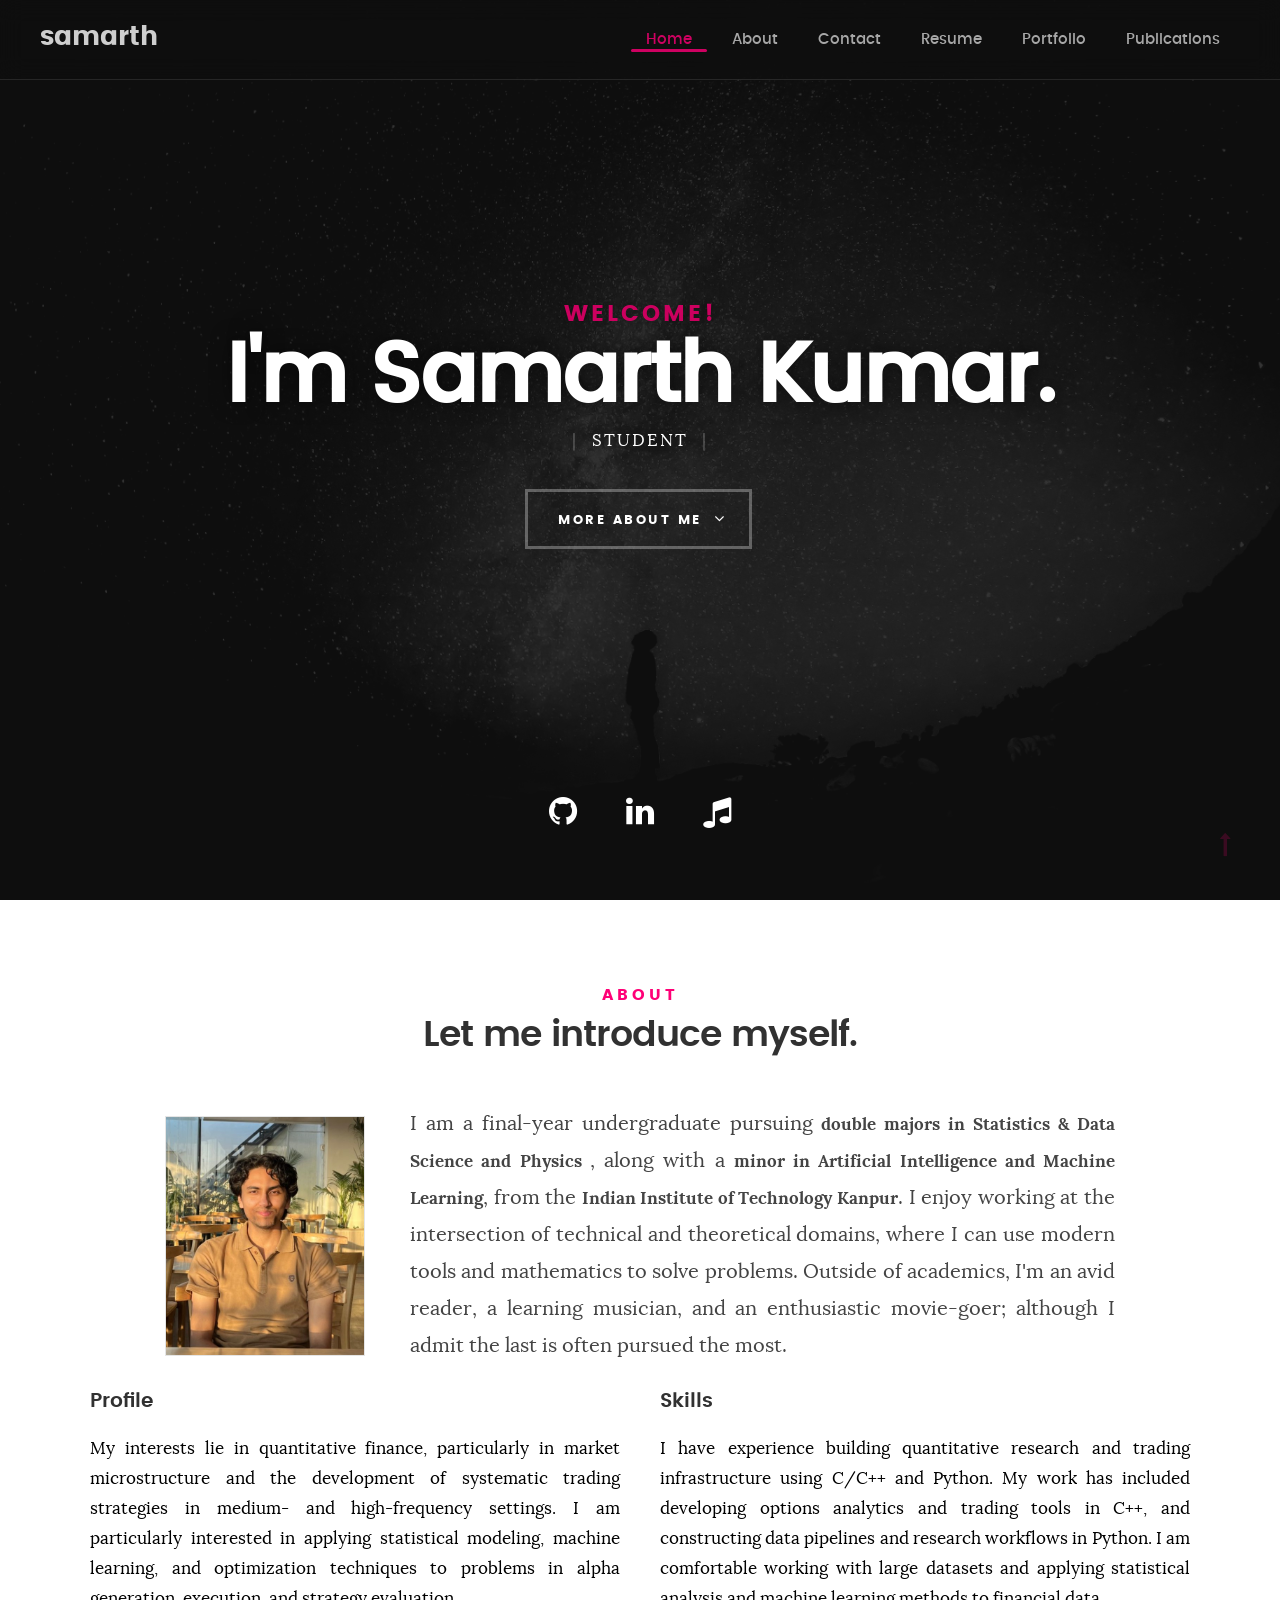
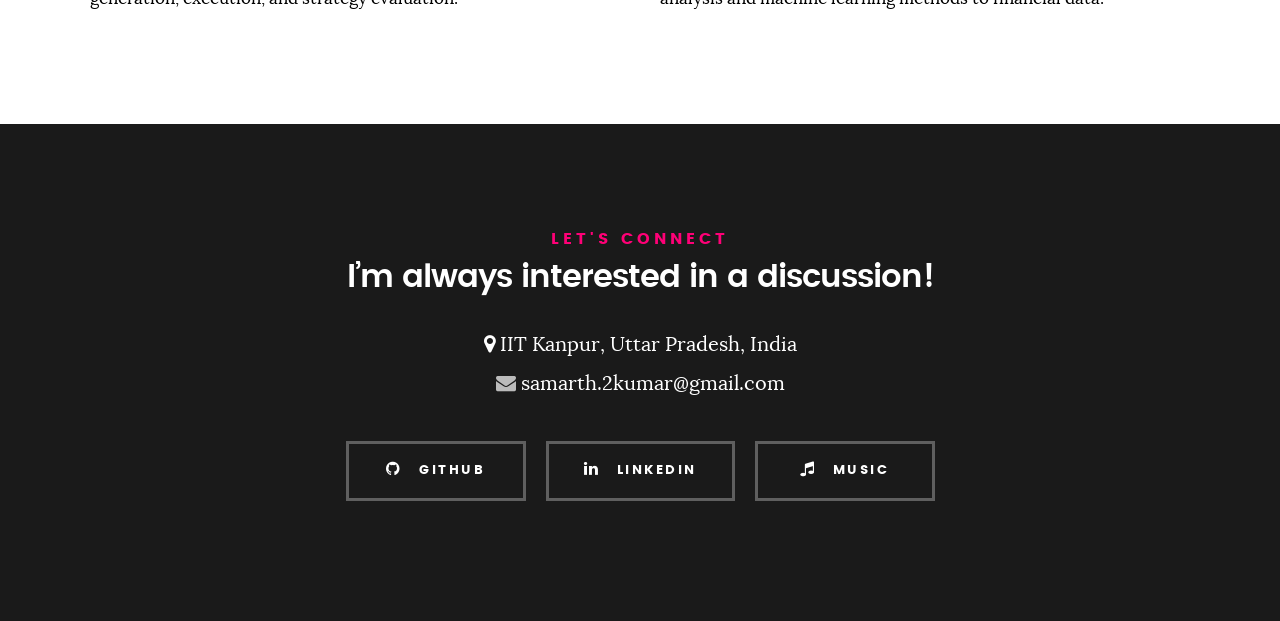
==== index.html @ 2dfe002c "Uploading to Github" ====
<!DOCTYPE html>
<!--[if IE 8 ]><html class="no-js oldie ie8" lang="en"> <![endif]-->
<!--[if IE 9 ]><html class="no-js oldie ie9" lang="en"> <![endif]-->
<!--[if (gte IE 9)|!(IE)]><!--><html class="no-js" lang="en"> <!--<![endif]-->
<head>

   <!--- basic page needs
   ================================================== -->
   <meta charset="utf-8">
	<title>Samarth's Webpage</title>
	<meta name="Samarht's Webpage" content="This webpage is a portfolio webpage.">  
	<meta name="Samarth Kumar" content="">

   <!-- mobile specific metas
   ================================================== -->
	<meta name="viewport" content="width=device-width, initial-scale=1, maximum-scale=1">

 	<!-- CSS
   ================================================== -->
   <link rel="stylesheet" type="text/css" href="./css/base.css">  
   <link rel="stylesheet" type="text/css" href="./css/main.css">
   <link rel="stylesheet" type="text/css" href="./css/vendor.css">     

   <!-- script
   ================================================== -->   
	<script src="js/modernizr.js"></script>
	<script src="js/pace.min.js"></script>

   <!-- favicons
	================================================== -->
	<link rel="icon" type="image/png" href="favicon.png">

</head>

<body id="top">

	<!-- header 
   ================================================== -->
	<header>   	
	    <div class="row">
	        <div class="top-bar">
	            <div class="logo">
	                <a href="#intro">Samarth</a>
					<!-- SomeEarth -->
	            </div>		      

	            <nav id="main-nav-wrap">
	                <ul class="main-navigation">
					    <li class="current"><a href="#intro">Home</a></li>
					    <li><a href="#about">About</a></li>
						<li><a href="#contact">Contact</a></li>
					    <li><a href="#resume">Resume</a></li>
					    <li><a href="#portfolio">Portfolio</a></li>
						<li><a href="#publications">Publications</a></li> 
					    <!-- <li><a href="#blog">Blog</a></li> -->
						<div class="nav-indicator"></div>
					</ul>
					
	            </nav>    		
	        </div> 
	    </div> 		
	</header>

	<!-- intro section
   ================================================== -->
   <section id="intro">   
	<!-- <section id="intro" class="active-page"> -->

   	<div class="intro-overlay"></div>	

   	<div class="intro-content">
   		<div class="row">

   			<div class="col-twelve">

	   			<h5>Welcome!</h5>
	   			<h1>I'm Samarth Kumar.</h1>

	   			<p class="intro-position">
	   				<span>Student</span>
	   				<!-- <span>Incoming Quantum Researcher</span>  -->
	   			</p>

	   			<a class="button stroke smoothscroll" href="#about" title="">More About Me</a>

	   		</div>  
   			
   		</div>   		 		
   	</div> <!-- /intro-content --> 

   	<ul class="intro-social">        
         <li><a href="https://github.com/SomeEarth31" target="_blank" rel="noopener noreferrer"><i class="fa fa-github"></i></a></li>
		 <li><a href="https://www.linkedin.com/in/samarthkumar31/" target="_blank" rel="noopener noreferrer"><i class="fa fa-linkedin"></i></a></li>
		 <li><a href="https://www.instagram.com/samarthplays/" target="_blank" rel="noopener noreferrer"><i class="fa fa-music"></i></a></li>
      </ul> <!-- /intro-social -->      	

   </section> <!-- /intro -->


   <!-- about section
   ================================================== -->
   <section id="about">  

   	<div class="row section-intro">
   		<div class="col-twelve">

   			<h5>About</h5>
   			<h1>Let me introduce myself.</h1>
		</div>
	</div>
	<div class="row about-content">
      	<div class="col-twelve">
   			<div class="about-flex-wrapper">
            
            	<div class="about-image">
            	   <img src="images/other_pic.jpeg" alt="Samarth Kumar">
            	</div>

   					<!-- <img src="images/other_pic.jpeg" alt="Profile Picture"> -->
				<div class="about-text">
   					<p class="intro-paragraph">I am a final-year undergraduate pursuing <strong>double 
						majors in  Statistics & Data Science and Physics </strong>, along with 
						a <strong>minor in Artificial Intelligence and Machine Learning</strong>, from the <strong>Indian Institute of 
						Technology Kanpur</strong>. I enjoy working at the intersection of 
						technical and theoretical domains, where I can use modern
						 tools and mathematics to solve problems. Outside of academics, 
						 I'm an avid reader, a learning musician, and an 
						 enthusiastic movie-goer; although I admit the last is often pursued the most. 
					</p>
   				</div>   			
			</div>
   		</div>   		
   	</div> <!-- /section-intro -->

   	<div class="row about-content">

   		<div class="col-six tab-full">

   			<h3>Profile</h3>
   			<p>My interests lie in quantitative finance, particularly in market microstructure 
				and the development of systematic trading strategies in medium- and high-frequency settings. 
				I am particularly interested in applying statistical
				modeling, machine learning, and optimization techniques to problems in alpha generation, execution,
				and strategy evaluation.</p>

   			<!-- <ul class="info-list">
   				<li>
   					<strong>Full Name:</strong>
   					<span>Samarth Kumar</span>
   				</li>
   				<li>
				    <strong>Education:</strong>
				    <span>IIT Kanpur: </span>
				    <ul class="embedded-info">
				        <li>BS Statistics & Data Science</li>
				        <li>BS Physics</li>
				    </ul>
				</li>
				<li>
   					<strong>Minor:</strong>
   					<span>Artifical Intelligence and Machine Learning</span>
   				</li>
				<li>
   					<strong>Location:</strong>
   					<span>India</span>
   				</li>
   				<li>
					<strong>Email:</strong>
					<span>samarth.2kumar@gmail.com</span>
   				</li>
   				<li>
					<strong>Interests:</strong>
					<span>Quantitative Finance, Machine Learning</span>
   				</li>

   			</ul> /info-list -->

   		</div>

   		<div class="col-six tab-full">

   			<h3>Skills</h3>
   			<p>	I have experience building quantitative research and trading infrastructure using C/C++ and Python. My work has 
				included developing options analytics and trading tools in C++, and constructing data pipelines and
				research workflows in Python. I am comfortable working with large datasets and applying statistical analysis
				and machine learning methods to financial data.
				
			</p>

				<!-- <ul class="skill-bars">
				   <li>
				   	<div class="progress percent75"></div>
				   	<strong>C/C++</strong>
				   </li>
				   <li>
				   	<div class="progress percent75"></div>
				   	<strong>python</strong>
				   </li>
				   <li>
				   	<div class="progress percent85"></div>
				   	<strong>LaTeX</strong>
				   </li> -->
				   <!-- <li>
				   	<div class="progress percent95"><span>95%</span></div>
				   	<strong>PHP</strong>
				   </li> -->
				   <!-- <li>
				   	<div class="progress percent30"></div>
				   	<strong>HTML</strong>
				   </li> -->
      
				</ul> <!-- /skill-bars -->		

   		</div>

   	</div>

   	<!-- <div class="row button-section">
   		<div class="col-twelve">
   			<a href="#contact" title="Hire Me" class="button stroke smoothscroll">Contact Me</a>
   			<a href="Resume_Full.pdf" download title="Download CV" 
			class="button button-primary" target="_blank" rel="noopener noreferrer">Download CV
				<pdf src="Resume_Full.pdf" alt="Samarth_Kumar_Resume"></pdf>
			</a>
   		</div>   		
   	</div> -->

   </section> <!-- /process-->    


   <!-- resume Section
   ================================================== -->

<section id="resume">
    <div class="row">
        <div class="col-twelve">
			<!-- <h5>Blog</h5> -->
			<div class="resume-container">
    <div class="header">
        <div class="header-left">
            <h1>Samarth Kumar</h1> 
            <p>Final Year Undergraduate | Physics & SDS | IIT Kanpur</p>
        </div>
		
<div class="header-right">
	<span><i class="fa fa-envelope"></i> <a href="mailto:samarth.2kumar@gmail.com">samarth.2kumar@gmail.com</a></span> <br>
    <span><i class="fa fa-linkedin"></i> <a href="https://www.linkedin.com/in/samarthkumar31/">samarthkumar31</a></span> | 
    <span><i class="fa fa-github"></i> <a href="https://github.com/SomeEarth31">SomeEarth31</a></span> <br>
</div>
    </div>

    <div class="section-box">Academic Qualifications</div>
    <table>
        <tr><th>Year</th><th>Degree/Certificate</th><th>Institute</th><th>CPI/%</th></tr>
        <tr><td>2021 - Present</td><td>B.S. (Double Major in SDS and PHY)</td><td>Indian Institute of Technology Kanpur</td><td>9.3/10</td></tr>
        <tr><td>2021</td><td>Class XII (CBSE)</td><td>Gyanshree School, Noida</td><td>97.4%</td></tr>
        <tr><td>2019</td><td>Class X (CBSE)</td><td>Gyanshree School, Noida</td><td>96.2%</td></tr>
    </table>

    <div class="section-box">Awards & Achievements</div>
    <ul>
        <li>Received the Academic Excellence Award (2022-2023, 2023-2024) for being amongst the top 10% of the batch.</li>
        <li>Received the Haldiram Merit Scholarship four years in a row (2021-2025) for continued academic excellence. </li>
    </ul>

	<div class="section-box">
	    <span>Work Experience</span>
	    <small>*: Incoming Quantitative Researcher at OpenFutures</small>
	</div>

    <div class="exp-header">Quantitative Researcher - Intern | Edelweiss Global Markets <span class="date">(May '25 – July '25)</span></div>
    <table class="exp-table">
        <tr><td>Objectives</td><td><ul><li>Refine mid-frequency strategies by learning latent market features for optimal entry and exit positions.</li><li>Create a smart strategy selector by expanding on the above model and incorporating multiple strategies.</li></ul></td></tr>
        <tr><td>Approach</td><td><ul><li>Analysing and creating market features and indicators that are able to capture various trends effectively.</li><li>Training semi-supervised models on labels created using look-forward approach on the training data.</li><li>Creating a rolling backtesting pipeline to locally compare model returns, Sharpe and Calmar ratios.</li></ul></td></tr>
        <tr><td>Results</td><td><ul><li>Created a model capable of optimising entry and exit timings to improve Sharpe and Calmar ratios.</li><li>Integrated and deployed model into existing frameworks for directional and non-directional strategies.</li></ul></td></tr>
    </table>

    <div class="exp-header">Quantitative Machine Learning Engineer - Intern | Blockhouse Labs <span class="date">(December '24 – March '25)</span></div>
    <table class="exp-table">
        <tr><td>Objectives</td><td><ul><li>Develop a complete back-testing simulator that includes market impact effects for effective testing.</li><li>Enhance simulator to be able to cater for multi-asset, multi-exchange order routing strategies.</li></ul></td></tr>
        <tr><td>Approach</td><td><ul><li>Creating a dynamic order book simulator using a stochastic state-based model for live simulations.</li><li>Using historical market data as initial conditions for the simulator and the training of model parameters.</li><li>Implementing various strategic indicators to quantify strategies, and setting benchmark thresholds.</li></ul></td></tr>
        <tr><td>Results</td><td><ul><li>Created a dynamic back-testing simulator, capable of multi-order, multi-exchange order simulations.</li><li>Started process for setting benchmarks for Smart Order Routing Strategies and optimising them.</li></ul></td></tr>
    </table>

    <div class="exp-header">Quantitative Researcher - Intern | OpenFutures <span class="date">(May '24 – July '24)</span></div>
    <table class="exp-table">
        <tr><td>Objectives</td><td><ul><li>Analyse financial market data to understand market microstructure for mid-frequency trading strategies.</li><li>Create data processing libraries and computational modules to be used for specialised data analysis.</li></ul></td></tr>
        <tr><td>Approach</td><td><ul><li>Developed an Option Chain, including calculations for greeks and volatilities, for NSE listings.</li><li>Formulated a real time multidimensional Kalman Filter in C++ using the Eigen template library.</li><li>Wrote an analysis pipeline in python and used it to study the predicting power of various indicators.</li></ul></td></tr>
        <tr><td>Results</td><td><ul><li>Automated the option map generation procedure, facilitating a streamlined process for further analysis.</li><li>Created modules that have been integrated into real-time mid and high-frequency trading strategies.</li><li>Studied the mean-reverting nature of volatility of returns in various financial assets and derivatives.</li></ul></td></tr>
    </table>

    <div class="section-box">Research Experience</div>
    <div class="exp-header">Summer Research Fellowship | RDS Labs IIT Roorkee <span class="date">(May '23 – Present)</span></div>
    <table class="exp-table">
        <tr><td>Objectives</td><td><ul><li>To simulate a gamma radiation detector array for the purpose of researching efficiency corrections.</li></ul></td></tr>
        <tr><td>Approach</td><td><ul><li>Closely modelled the 4π icosahedron geometry of the gamma ray detector array using Solidworks.</li><li>Employed the C++ based OOP toolkit GEANT4 for particle simulations and efficiency calculations.</li><li>Utilised CERN-ROOT for data visualisation and created a data analysis module for corroboration.</li></ul></td></tr>
        <tr><td>Results</td><td><ul><li>Successfully attained the estimated efficiencies for 511keV and 1275keV emission of 22Na radio-isotope.</li></ul></td></tr>
    </table>

    <div class="section-box">Publications</div>
    <ul>
        <li>Kumar, S., Gupt, N., Ghosh, S., Ghosh, A. Introduction to quantum thermodynamic cycles. J Chem Sci 135, 36.
			<a href="https://link.springer.com/article/10.1007/s12039-023-02154-5" target="_blank" class="latex-link">
            	<i class="fa fa-link"></i>
        	</a>
            <ul>
                <li>The paper is an introduction to Quantum Thermodynamics, an important aspect in designing quantum technologies.</li>
                <li>It reiterates the key aspects of classical thermodynamics and explains their quantum analogues in an intuitive manner.</li>
                <li>Emphasis is placed on quantum cycles and their efficiency calculations, along with possible areas of quantum supremacy.</li>
            </ul>
        </li>
    </ul>

    <div class="section-box">Key Projects</div>
    <ul>
        <li>Curve Point Identification - Course Project | Dr. Dootika Vats, IITK (Feb '25)
			<a href="https://github.com/SomeEarth31/Curve-Point-Identification/tree/main" target="_blank" class="latex-link">
            	<i class="fa fa-link"></i>
        	</a>
            <ul>
                <li>Extracted geometric features such as turning angles, curvature, slope, and distance between points from the coordinate data.</li>
                <li>Trained a Random Forest classifier to distinguish curved road segments, achieving reproducible results over various precisions.</li>
            </ul>
        </li>
        <li>Era-Adjusted Cricket Analytics - Course Project | Dr. Dootika Vats, IITK (Jan '25)
			<a href="https://github.com/SomeEarth31/Era-Adjusted-Cricket-Analysis/tree/main" target="_blank" class="latex-link">
            	<i class="fa fa-link"></i>
        	</a>
            <ul>
                <li>Built a pipeline to classify players into cricketing eras and normalize statistics using mean-scaling and Z-score standardization.</li>
                <li>Designed a linear rank statistic combining runs, average, and strike rate, producing reproducible, era-adjusted player rankings.</li>
            </ul>
        </li>
        <li>Low Cost Gamma Ray Detector - Course Project | Dr. Aditya H. Kelkar, Dr. Krishnacharya, IITK (Sep'23 - Nov'23)
			<a href="https://drive.google.com/file/d/1JQfvKfGpR85BGxhGsXCrBIKEpTVKlHZZ/view?usp=drive_link" target="_blank" class="latex-link">
            	<i class="fa fa-link"></i>
        	</a>			
            <ul>
                <li>Led a team in developing a cost-effective gamma-ray spectrometer using a PMT, basic circuit elements and an Arduino UNO.</li>
                <li>Engineered a data acquisition system by creating a peak detector circuit, and then implemented real-time spectrum analysis.</li>
            </ul>
        </li>
        <li>Computational Genomics - Course Project | Dr. Hamim Zafar, IITK (July'23 - Nov'23)
			<a href="https://drive.google.com/file/d/1Q3zgf34Ca0Lxz_DMJwOolx8P_p_p2UDj/view?usp=drive_link" target="_blank" class="latex-link">
            	<i class="fa fa-link"></i>
        	</a>	
            <ul>
                <li>Contributed to the development of a multi-modal variational auto-encoder, using generative models to learn cell embedding.</li>
                <li>Performed specialised analysis including clustering, dimensionality reduction, imputation, sequencing, and multi-omics integration.</li>
            </ul>
        </li>
        <li>Rainfall Prediction | Dr. M. K. Verma, IITK (July'23 - Nov'23)
			<a href="https://drive.google.com/file/d/1Md8XBbcO8MwM3PDpEN_wnVNaju1T_rYU/view?usp=drive_link" target="_blank" class="latex-link">
            	<i class="fa fa-link"></i>
        	</a>
            <ul>
                <li>Implemented a supervised deep learning model for rainfall forecasting in Indian cities using ten-year airport weather data.</li>
                <li>Created a grid search algorithm to optimize the model hyper parameters in an effort to increase accuracy of neural network.</li>
            </ul>
        </li>
        <li>Translational Neuroscience | Dr. Pragrathi Balasubramani, IITK (September '22 - July'23)
			<a href="https://drive.google.com/file/d/1Qq_fK8HvGG2i-xbOL_1wWdwKiz-vm5A6/view?usp=sharing" target="_blank" class="latex-link">
            	<i class="fa fa-link"></i>
        	</a>
            <ul>
                <li>Executed a statistical analysis of the effects of psychiatric medication's cognitive and behavioural effects on mental health patients.</li>
                <li>Designed an analysis pipeline on a drug study, employing statistical tests to understand its effects on interventional outcomes.</li>
            </ul>
        </li>
        <li>Simulated Day Trading | Finlatics Market Experience Program (Jan'22 - April'22)
            <ul>
                <li>Achieved a 100% score in the equity trading simulator by efficiently managing the trading portfolio for the complete duration.</li>
                <li>Conducted small scale market research on various companies in the pharmaceutical and technological sectors to optimise trades.</li>
            </ul>
        </li>
    </ul>

	<div class="section-box">
	    <span>Relevant Coursework</span>
	    <small>*:Excellent Performance  **Outstanding Performance</small>
	</div>
    <table>
        <tr><th colspan="2">Statistics, Data Science, and Machine Learning</th></tr>
        <tr><td>Stochastic Processes*</td><td>Fundamentals of Computing</td></tr>
        <tr><td>Multivariate Analysis**</td><td>Linear Algebra</td></tr>
        <tr><td>High Performance Computing</td><td>Time Series Analysis**</td></tr>
        <tr><td>Statistical Computing**</td><td>Data Structures & Algorithms</td></tr>
        <tr><td>Probability & Statistics*</td><td>Techniques in Data Mining**</td></tr>
        <tr><td>Introduction to Machine Learning**</td><td>Linear Regression and ANOVA**</td></tr>
        <tr><th colspan="2">Physics and Engineering</th></tr>
        <tr><td>Optics*</td><td>Relativity*</td></tr>
        <tr><td>Classical Mechanics**</td><td>Thermal Physics*</td></tr>
        <tr><td>Statistical Mechanics*</td><td>Classical Electrodynamics*</td></tr>
        <tr><td>Thermodynamics</td><td>Computational Physics**</td></tr>
        <tr><td>Modern Physics Laboratory</td><td>Experimental Physics</td></tr>
        <tr><td>Fluid Mechanics and Rate Processes*</td><td>Quantum Mechanics I, II, III*</td></tr>
    </table>

    <div class="section-box">Technical Skills</div>
    <ul>
        <li>Python Libraries and Toolkits: PyTorch, TensorFlow, Numpy, Pandas, Scikit-learn, statsmodels, Qiskit</li>
        <li>C/C++ Toolkits and Frameworks: FLTK, Cern-GEANT4, Cern-ROOT, BOOST</li>
        <li>Other Tools: R, Git</li>
    </ul>

	<div class="section-box">Competitions</div>
    <ul>
        <li>Quantum Computing Challenge | Tata Consultancy Services (Dec'23 - March'24)
            <ul>
                <li>Led a team in creating a novel algorithm, leveraging qGANs in an innovative approach for stocks price prediction.</li>
                <li>Aided in the creation of a modified QUBO method to address the tail assignment problem of the airline industry.</li>
            </ul>
        </li>
    </ul>

    <div class="section-box">Extra-Curriculars</div>
    <ul>
        <li>Quantum Information Reading Group | Science Coffee House, IITK (April'23 - May'24)
            <ul>
                <li>Contributed to a student-led reading group dedicated to exploring theoretical quantum computing and information.</li>
                <li>Engaged in discussions encompassing diverse topics such as entanglement, the CHSH game, and Bell states.</li>
            </ul>
        </li>
        <li>Stamatics | Mathematics and Statistics Society, IITK (June'22 - July'22)
			<a href="https://drive.google.com/file/d/1IlKNtaQfAzw0S4OtfQkydK4-BX1jN806/view?usp=sharing" target="_blank" class="latex-link">
            	<i class="fa fa-link"></i>
        	</a>
            <ul>
                <li>Contributed to a student-led project aimed to provide an introduction to higher mathematics, emphasising Geometrical Mechanics.</li>
                <li>Studied and formulated an introductory article on the topic of 'Non-Orient-able Surfaces' emphasising the Mobius strip.</li>
            </ul>
        </li>
        <li>Working Model Droid | Robotics Club, IITK (May'22 - August'22)
            <ul>
                <li>Supported the development of a working replica of the 'BB8' droid from Star Wars, utilising an Arduino Mega board.</li>
                <li>Added controlled navigation and improved control capabilities by implementing Bluetooth connectivity to the droid.</li>
            </ul>
        </li>
    </ul>

    <div class="section-box">Positions of Responsibility</div>
    <ul>
        <li>Secretary | Music Club, IITK (May'22 - August'23)
            <ul>
                <li>Assisted in the organisation of the bi-annual event Musical Extravaganza 2023, the flagship event of the music club.</li>
                <li>Conducted a month long workshop, mentoring individuals from various domains in the field of music production.</li>
            </ul>
        </li>
    </ul>

    <div class="section-box">Licenses and Certifications</div>
	<div class="cert-grid">
	    <div class="cert-item">
	        <strong>Quantum Information</strong>
	        <a href="https://www.credly.com/badges/e32ef50b-e500-4402-a7f2-b324570f2657" target="_blank" class="latex-link">
	            <i class="fa fa-link"></i>
	        </a>
	    </div>
	
	    <div class="cert-item">
	        <strong>Quantum Computing</strong>
	        <a href="https://www.credly.com/badges/be050d1f-f381-4ed5-8f97-c9e5b8f48867" target="_blank" class="latex-link"><i class="fa fa-link"></i></a>
	        <a href="https://drive.google.com/drive/folders/1f1xD2OXkAnSFoSvdSDPiJMQ4gefxl-Eo" target="_blank" class="latex-link"><i class="fa fa-link"></i></a>
	    </div>
	
	    <div class="cert-item">
	        <strong>Machine Learning</strong>
	        <a href="https://www.coursera.org/account/accomplishments/certificate/87TFA85N9KEP" target="_blank" class="latex-link"><i class="fa fa-link"></i></a>
	        <a href="https://www.coursera.org/account/accomplishments/certificate/N5JVW2GVV9AX" target="_blank" class="latex-link"><i class="fa fa-link"></i></a>
	        <a href="https://www.coursera.org/account/accomplishments/specialization/certificate/NZ8PH7SZ2SJY" target="_blank" class="latex-link"><i class="fa fa-link"></i></a>
	    </div>
	</div>
            
            <div style="text-align:center; margin-top:50px; padding-bottom: 50px;">
                <a href="Resume_Full.pdf" target="_blank" class="button button-primary">View as PDF</a>
            </div>
        </div>
    </div>
</section>

	<!-- Old content -->
	<template>
		<section id="resume" class="pdf-reader-mode">
    <div class="pdf-reader-container">
        <div class="pdf-spacer"></div>
        
        <iframe src="Samarth_Resume_Full.pdf#toolbar=0&navpanes=0&scrollbar=1&zoom=100" 
                class="full-page-pdf"
                type="application/pdf">
        </iframe>
    </div>
</section>

			<section id="resume" class="grey-section">

		<div class="row section-intro">
   		<div class="col-twelve">

   			<h5>Resume</h5>
   			<h1>More of my credentials.</h1>

   			<p class="lead">Working with various professors in different fields,
				has opened my eyes to the world of research. I have developed 
				a love for the physics of the very small, along with a healthy 
				fasciantions for the various tools/methods required to pry 
				into it. That being said, my work in the industrial setting has
				provided to be equally fruitfull. 
			</p>

   		</div>   		
   	</div> <!-- /section-intro--> 
    <div class="timeline-wrap">
       <p>

   	<div class="row resume-timeline">

   		<div class="col-twelve resume-header">

   			<h2>Work Experience</h2>

   		</div> <!-- /resume-header -->

   		<div class="col-twelve">

   			<div class="timeline-wrap">

				<div class="timeline-block">

					<div class="timeline-ico">
						<i class="fa fa-graduation-cap"></i>
					</div>

					<div class="timeline-header">
						<h3>Quantum Thermodynamics</h3>
						<p>July, 2022 - Present</p>
					</div>

					<div class="timeline-content">
						<h4>Quantum Thermodynamics Group IIT Kanpur, Prof. Arnab Ghosh</h4>
						<p>Wrote an introductory manuscript (published in Physical Chemistry Journal of Indian Academy of Sciences)
						 on the topic of Quantum Thermodynamics. It serves as an introduction to the field, starting from classical
						 thermodynamics and moving on to its quantum counterparts. Currently working on an implementation of deep learning 
						 to optimise quantum thermal machines.
					 </p>
					</div>

				</div> <!-- /timeline-block -->

   				<div class="timeline-block">

	   				<div class="timeline-ico">
	   					<i class="fa fa-graduation-cap"></i>
	   				</div>

	   				<div class="timeline-header">
	   					<h3>Radiation Detection and Spectroscopy</h3>
	   					<p>May 2023 -August 2023</p>
	   				</div>

	   				<div class="timeline-content">
	   					<h4>RDS Labs IIT Roorkee, Dr. Anil Kumar Gourishetty</h4>
	   					<p>Created a simulation of a 4π detector array using C++ based Cern-GEANT4 toolkit. Used the simulation to
							find photopeak and sumpeak counts.This is an effort to verify a mathematical formulation for finding the detector efficiency for 22Na radioisotope
							in a 4π detector array.</p>
	   				</div>

	   			</div> <!-- /timeline-block -->

	   			<div class="timeline-block">

	   				<div class="timeline-ico">
	   					<i class="fa fa-graduation-cap"></i>
	   				</div>

	   				<div class="timeline-header">
	   					<h3>Translational Neuroscience</h3>
	   					<p>September, 2022 - May, 2023</p>
	   				</div>

	   				<div class="timeline-content">
	   					<h4>Neuroscience and Technology Lab IIT Kanpur, Dr. Pragrathi Balasubramani</h4>
	   					<p>Performed statistical analysis of experimental data from a drug study. The goal was to understand
							medication's longitudinal cognitive and behavioral effects on mental health and their comparisons to healthy
							controls. The results of which could be used to increase the quality of future patient care.
							Used various Python libraries to create a pipeline to analyze the large data set. The script consisted of
							importing data, various sorting, and calculations, and visualizing the final result
						</p>
	   				</div>

	   			</div> <!-- /timeline-block -->

				<div class="timeline-block">

					<div class="timeline-ico">
						<i class="fa fa-graduation-cap"></i>
					</div>

					<div class="timeline-header">
						<h3>Software Internship</h3>
						<p>December 2022</p>
					</div>

					<div class="timeline-content">
						<h4>Quazar Technologies Pvt. Ltd, Delhi.</h4>
						<p>Edited a previous GUI to work with a driver created for a Spin Coater that Quazar Technologies created. Used
							FLTK to design the UI and C++ to create a connection to the driver.
					 </p>
					</div>

				</div> <!-- /timeline-block -->

   			</div> <!-- /timeline-wrap -->   			

   		</div> <!-- /col-twelve -->
   		
   	</div> <!-- /resume-timeline -->
   	
   	<div class="row resume-timeline">

   		<div class="col-twelve resume-header">

   			<h2>Education</h2>

   		</div> <!-- /resume-header -->

   		<div class="col-twelve">

   			<div class="timeline-wrap">

   				<div class="timeline-block">

	   				<div class="timeline-ico">
	   					<i class="fa fa-briefcase"></i>
	   				</div>

	   				<div class="timeline-header">
	   					<h3>Bachlors Degree</h3>
	   					<p>December 2021 - Present</p>
	   				</div>

	   				<div class="timeline-content">
	   					<h4>Indian Institute of Technology Kanpur</h4>
	   					<p>Persuing a Bachlors Degree in Physics with a double major in Satistics and Data Science. 
							My Current Cumulative Grade Point Average is: 8.7/10. 
						</p>
	   				</div>

	   			</div> <!-- /timeline-block -->

	   			<div class="timeline-block">

	   				<div class="timeline-ico">
	   					<i class="fa fa-briefcase"></i>
	   				</div>

	   				<div class="timeline-header">
	   					<h3>High School </h3>
	   					<p>July 2017 - June 2021</p>
	   				</div>

	   				<div class="timeline-content">
	   					<h4>Gyanshree School Noida</h4>
	   					<p>Graduated top of my class with a combined aggregate of 98%.</p>
	   				</div>

	   			</div> <!-- /timeline-block -->

   			</div> <!-- /timeline-wrap -->   			

   		</div> <!-- /col-twelve -->
   		
   	</div> <!-- /resume-timeline -->
	</p>
       </div>
	</template>

<!--This has the necesary syntax, run the index.html file in Kards10 folder to see the portfolio section example.
There are two parts to this, the folio items and the modal popups.  -->
	<!-- Portfolio Section
   ================================================== -->
<section id="portfolio">

	<div class="row section-intro">
	   <div class="col-twelve">

		   <h5>Portfolio</h5>
		   <h1>Check Out Some of My Works.</h1>

		   <p class="lead">Here are various projects that I have worked on. I believe in free-to-use open-source code, 
			so feel free to use any of them as a template.</p>

	   </div>   		
   </div> <!-- /section-intro--> 

<div class="row portfolio-content">
    <div class="col-twelve">
        <div class="project-list">

			<div class="project-item">
                <div class="project-header">
                    <h3>Limit Order Book Simulator</h3>
                    <span class="project-cat">Quant Finance / Stochastic Modeling</span>
                </div>
                <p class="project-desc">
                    Developed a complete back-testing simulator including market impact effects for multi-asset, multi-exchange 
                    order routing strategies. Built a dynamic order book simulator using a stochastic state-based model 
                    for live simulations, trained on historical market data.
                </p>
                <a href="https://github.com/SomeEarth31/Limit-Order-Book-Simulator" target="_blank" class="project-link">View Repository <i class="fa fa-github"></i></a>
            </div>


            <div class="project-item">
                <div class="project-header">
                    <h3>Curve Point Identification</h3>
                    <span class="project-cat">Machine Learning / RF</span>
                </div>
                <p class="project-desc">
                    Extracted geometric features such as turning angles, curvature, and slope from coordinate data to train a Random Forest classifier. 
                    Successfully distinguished curved road segments with reproducible results over various precisions.
                </p>
                <a href="https://github.com/SomeEarth31/Curve-Point-Identification/tree/main" target="_blank" class="project-link">View Repository <i class="fa fa-github"></i></a>
            </div>

            <div class="project-item">
                <div class="project-header">
                    <h3>Era-Adjusted Cricket Analytics</h3>
                    <span class="project-cat">Data Science / Python</span>
                </div>
                <p class="project-desc">
                    Developed a pipeline to classify players into cricketing eras and normalized statistics using mean-scaling and Z-score standardization. 
                    Designed a linear rank statistic to produce era-adjusted player rankings.
                </p>
                <a href="https://github.com/SomeEarth31/Era-Adjusted-Cricket-Analysis/tree/main" target="_blank" class="project-link">View Repository <i class="fa fa-github"></i></a>
            </div>

            <!-- <div class="project-item">
                <div class="project-header">
                    <h3>Low Cost Gamma Ray Spectrometer</h3>
                    <span class="project-cat">Hardware / Arduino</span>
                </div>
                <p class="project-desc">
                    Led a team in engineering a cost-effective gamma-ray spectrometer using a PMT and an Arduino UNO. 
                    Designed a peak detector circuit and implemented a data acquisition system for real-time spectrum analysis.
                </p>
                <a href="https://drive.google.com/file/d/1JQfvKfGpR85BGxhGsXCrBIKEpTVKlHZZ/view?usp=drive_link" target="_blank" class="project-link">Details <i class="fa fa-external-link"></i></a>
            </div> -->

            <!-- <div class="project-item">
                <div class="project-header">
                    <h3>Computational Genomics Embedding</h3>
                    <span class="project-cat">Generative Models / VAE</span>
                </div>
                <p class="project-desc">
                    Contributed to a multi-modal variational auto-encoder using generative models to learn cell embedding. 
                    Performed analysis including clustering, dimensionality reduction, and multi-omics integration.
                </p>
                <a href="https://drive.google.com/file/d/1Q3zgf34Ca0Lxz_DMJwOolx8P_p_p2UDj/view?usp=drive_link" target="_blank" class="project-link">Details <i class="fa fa-external-link"></i></a>
            </div> -->

            <!-- <div class="project-item">
                <div class="project-header">
                    <h3>Rainfall Prediction Model</h3>
                    <span class="project-cat">Deep Learning / PyTorch</span>
                </div>
                <p class="project-desc">
                    Implemented a supervised deep learning model for rainfall forecasting using ten-year airport weather data. 
                    Optimized the neural network via a grid search algorithm for increased predictive accuracy.
                </p>
                <a href="https://github.com/SomeEarth31/Rainfall_Prediction" target="_blank" class="project-link">View Repository <i class="fa fa-github"></i></a>
            </div> -->

            <div class="project-item">
                <div class="project-header">
                    <h3>4π Detector Array Simulation</h3>
                    <span class="project-cat">CERN-GEANT4 / C++</span>
                </div>
                <p class="project-desc">
                    Modeled a 4π icosahedron detector array using Solidworks and the GEANT4 toolkit. 
                    Calculated efficiency corrections for the 22Na radio-isotope and utilized CERN-ROOT for data visualization.
                </p>
                <a href="https://github.com/SomeEarth31/Sperical_Detector_Array" target="_blank" class="project-link">View Repository <i class="fa fa-github"></i></a>
            </div>

            <!-- <div class="project-item">
                <div class="project-header">
                    <h3>Translational Neuroscience Analysis</h3>
                    <span class="project-cat">Statistical Analysis</span>
                </div>
                <p class="project-desc">
                    Executed statistical analysis on psychiatric medication outcomes using an interventional drug study. 
                    Developed a Python pipeline to understand longitudinal cognitive and behavioral effects.
                </p>
                <a href="https://drive.google.com/file/d/1Qq_fK8HvGG2i-xbOL_1wWdwKiz-vm5A6/view?usp=sharing" target="_blank" class="project-link">Details <i class="fa fa-external-link"></i></a>
            </div> -->

            <!-- <div class="project-item">
                <div class="project-header">
                    <h3>Equity Trading Simulator</h3>
                    <span class="project-cat">Quantitative Finance</span>
                </div>
                <p class="project-desc">
                    Managed a trading portfolio in a high-stakes simulator, achieving a 100% efficiency score. 
                    Conducted market research across pharmaceutical and technological sectors to optimize trade entries.
                </p>
                <div class="categories">Finlatics Market Experience Program</div>
            </div> -->

            <div class="project-item">
                <div class="project-header">
                    <h3>Parallel Schrodinger Solver</h3>
                    <span class="project-cat">HPC / Python</span>
                </div>
                <p class="project-desc">
                    Engineered a parallelized Schrodinger Equation solver for high-performance computing clusters. 
                    Optimized numerical integration to handle multi-dimensional quantum potential landscapes.
                </p>
                <a href="https://github.com/SomeEarth31/Parallelised_Schrodinger_Eqn_Solver" target="_blank" class="project-link">View Repository <i class="fa fa-github"></i></a>
            </div>

            <div class="project-item">
                <div class="project-header">
                    <h3>N-Body Gravity Simulator</h3>
                    <span class="project-cat">C++ / OOP</span>
                </div>
                <p class="project-desc">
                    Developed an efficient n-body gravity simulator in C++ utilizing Object-Oriented principles. 
                    Implemented spatial partitioning and state-management for real-time physics calculations.
                </p>
                <a href="https://github.com/SomeEarth31/Gravity-Simulator" target="_blank" class="project-link">View Repository <i class="fa fa-github"></i></a>
            </div>

        </div> </div>
</div>

   <!-- Old Content -->
<template>
   <div class="row portfolio-content">

	   <div class="col-twelve">

		   <!-- portfolio-wrapper -->
		 <div id="folio-wrapper" class="block-1-2 block-mob-full stack">

			<div class="bgrid folio-item">
				<div class="item-wrap">
					<img src="images/Grav-Sim.jpg" alt="Shutterbug">
				 
				   <a href="#modal-01" class="overlay">	                  	           
					  <div class="folio-item-table">
						  <div class="folio-item-cell">
									 <h3 class="folio-title">Gravity Simulator</h3>	     					    
									   <span class="folio-types">
										   C++ Based Code
									 </span>
								 </div>	                      	
					  </div>                    
				   </a>
				</div>	               
			 </div> <!-- /folio-item --> 


			<div class="bgrid folio-item">
				<div class="item-wrap">
					<img src="images/particle1.webp" alt="Shutterbug">
				 
				   <a href="#modal-02" class="overlay">	                  	           
					  <div class="folio-item-table">
						  <div class="folio-item-cell">
									 <h3 class="folio-title">Gamma Ray Detector</h3>	     					    
									   <span class="folio-types">
										   CERN-GEANT4
									 </span>
								 </div>	                      	
					  </div>                    
				   </a>
				</div>	               
			 </div> <!-- /folio-item -->

			<div class="bgrid folio-item">
				<div class="item-wrap">
					<img src="images/schro1.jpg" alt="Shutterbug">
				 
				   <a href="#modal-03" class="overlay">	                  	           
					  <div class="folio-item-table">
						  <div class="folio-item-cell">
									 <h3 class="folio-title"> Parallel Schrodinger Equation Solver</h3>	     					    
									   <span class="folio-types">
										High Performance Computing 
									 </span>
								 </div>	                      	
					  </div>                    
				   </a>
				</div>	               
			 </div> <!-- /folio-item -->

			 <div class="bgrid folio-item">
				<div class="item-wrap">
					<img src="images/rain1.jpg" alt="Shutterbug">
				 
				   <a href="#modal-04" class="overlay">	                  	           
					  <div class="folio-item-table">
						  <div class="folio-item-cell">
									 <h3 class="folio-title">Rainfall Prediction Using Machine Learning</h3>	     					    
									   <span class="folio-types">
										Python Programming
									 </span>
								 </div>	                      	
					  </div>                    
				   </a>
				</div>	               
			 </div> <!-- /folio-item --> 

			<!-- modal popups - begin
			============================================================= -->
			<div id="modal-01" class="popup-modal slider mfp-hide">	

					 <div class="media">
						 <img src="images/Grav_Sim2.jpg" alt="" />
					 </div>      	

				   <div class="description-box">
					  <h4>Gravity Simulator</h4>		      
					  <p>This repository contains the code for a
						 rudimentary gravity simulator created using OOP in C++. </p>

					  <div class="categories">C++ Programming</div>			               
				   </div>

				 <div class="link-box">
					  <a href="https://github.com/SomeEarth31/Gravity-Simulator" target="_blank">Details</a>
					  <a href="#" class="popup-modal-dismiss">Close</a>
				 </div>		      

			</div> <!-- /modal-01 -->

			<div id="modal-02" class="popup-modal slider mfp-hide">	

				<div class="media">
					<img src="images/particle2.jpg" alt="" />
				</div>      	

			  <div class="description-box">
				 <h4>Gamma Ray Detector</h4>		      
				 <p>This repository contains the code for a spherical detector array geometry, codded using the CERN-GEANT4 toolkit. </p>

				 <div class="categories">C++ Programming</div>			               
			  </div>

			<div class="link-box">
				 <a href="https://github.com/SomeEarth31/Sperical_Detector_Array" target="_blank">Details</a>
				 <a href="#" class="popup-modal-dismiss">Close</a>
			</div>		      

	   </div> <!-- /modal-02 -->

	   <div id="modal-03" class="popup-modal slider mfp-hide">	

				<div class="media">
					<img src="images/shro2.jpg" alt="" />
				</div>      	

			  <div class="description-box">
				 <h4>Parallel Schrodinger Equation Solver</h4>		      
				 <p>This repository contains the code for a Parallel Schrodinger Equation Solver creaed using python. </p>

				 <div class="categories">High Performance Computing</div>			               
			  </div>

			<div class="link-box">
				 <a href="https://github.com/SomeEarth31/Parallelised_Schrodinger_Eqn_Solver" target="_blank">Details</a>
				 <a href="#" class="popup-modal-dismiss">Close</a>
			</div>		      

	   </div> <!-- /modal-03 -->

	   <div id="modal-04" class="popup-modal slider mfp-hide">	

				<div class="media">
					<img src="images/rain2.jpg" alt="" />
				</div>      	

			  <div class="description-box">
				 <h4>Rainfall Prediction Using Machine Learning</h4>		      
				 <p>This repository contains the code for a machine learning model to predict rainfall for Indian cities. </p>

				 <div class="categories">Python Programming</div>			               
			  </div>

			<div class="link-box">
				 <a href="https://github.com/SomeEarth31/Rainfall_Prediction" target="_blank">Details</a>
				 <a href="#" class="popup-modal-dismiss">Close</a>
			</div>		      

	   </div> <!-- /modal-04 -->
			
			   <!-- modal popups - end
			============================================================= -->

		 </div> <!-- /portfolio-wrapper --> 

	   </div>  <!-- /twelve -->   

   </div> <!-- /portfolio-content --> 
</template>

</section> <!-- /portfolio --> 

	<!-- Blog Section
   ================================================== -->
	<section id="blog">

		<div class="row section-intro">
   		<div class="col-twelve">

   			<h5>Blog</h5>
   			<h1>Check out my Blog! </h1>

   				<p class="lead">My blog, as is the nature of blogs, is a work in progress.
					I envision it becoming a large collection of articles about 
					things I have deemed intresting enough to write about.
					Ranging from tutorials of installations, to intresting expeireces in research.
					Please check back soon!
				</p>
			
			<div class="action">
				<a class="button button-primary large" target="_blank" href="blog/index.html" >Check it out!</a>
			</div>			<!-- Insert Correct Link here href=""-->
<!-- <li><a href="blog/index.html" class="external-link">Blog</a></li> -->
   		</div>   		
   	</div> <!-- /section-intro--> 
	</section> <!--styles -->	


<!-- Publications Section
   ================================================== -->
	<section id="publications">
    <div class="row section-intro">
        <div class="col-twelve">
            <h5>Publications</h5>
            <h1>Research & Contributions.</h1>
        </div>
    </div>

    <div class="row portfolio-content">
        <div class="col-twelve">
            <div class="project-list">

                <div class="project-item">
                    <div class="project-header">
                        <h3>Introduction to quantum thermodynamic cycles</h3>
                        <span class="project-cat">Published: J Chem Sci 135, 36</span>
                    </div>
                    <p class="project-author"><strong>Authors:</strong> Kumar, S., Gupt, N., Ghosh, S., Ghosh, A. </p>
                    <p class="project-desc">
                        Thermodynamics and quantum mechanics are fields in which extensive research has been done separately.
						Only in recent years has work been done at the intersection of the two fields where a “quantum theory” 
						of thermodynamics is born. This paper aims to give an introduction to this topic and its terminologies.
                    </p>
                    <a href="https://link.springer.com/article/10.1007/s12039-023-02154-5" target="_blank" class="project-link">Read Publication <i class="fa fa-external-link"></i></a>
                </div>

        <div class="wip-header">
                    <h2>Work in Progress</h2>
                </div>

                <div class="project-item wip-item">
                    <div class="project-header">
                        <h3>Efficiency Corrections in 4π Detector Arrays</h3>
                        <span class="project-cat">Ongoing Research</span>
                    </div>
                    <p class="project-author"><strong>Authors:</strong> Kumar, S., Gourishetty, A. K.</p>
                    <p class="project-desc">
                        Ongoing research at RDS Labs IIT Roorkee involving the simulation of gamma radiation detector arrays. 
                        The project aims to formulate mathematical efficiency corrections for the 22Na radio-isotope 
                        using GEANT4 and Solidworks modeling.
                    </p>
                </div>

            </div> </div>
    </div>
</section>


   <!-- contact
   ================================================== -->
	<!-- <section id="contact">

		<div class="row section-intro">
   		<div class="col-twelve">

   			<h5>Contact</h5>
   			<h1>I'd Love To Hear From You.</h1>

   			<p class="lead">Any feedback you have is always much appreciated. 
				If you want to get in touch with me for whatever reason, you are 
				most welcome to. I am intrested to hear from you, even if its not important!
			</p>

   		</div> 
   	</div>  /section-intro

   	<div class="row contact-form">

   		<div class="col-twelve">

            <!form 
            <form name="contactForm" id="contactForm" method="post" action="">
      			<fieldset>

                  <div class="form-field">
 						   <input name="contactName" type="text" id="contactName" placeholder="Name" value="" minlength="2" required="">
                  </div>
                  <div class="form-field">
	      			   <input name="contactEmail" type="email" id="contactEmail" placeholder="Email" value="" required="">
	               </div>
                  <div class="form-field">
	     				   <input name="contactSubject" type="text" id="contactSubject" placeholder="Subject" value="">
	               </div>                       
                  <div class="form-field">
	                 	<textarea name="contactMessage" id="contactMessage" placeholder="message" rows="10" cols="50" required=""></textarea>
	               </div>                      
                 <div class="form-field">
                     <button class="submitform">Submit</button>
                     <div id="submit-loader">
                        <div class="text-loader">Sending...</div>                             
       				      <div class="s-loader">
								  	<div class="bounce1"></div>
								  	<div class="bounce2"></div>
								  	<div class="bounce3"></div>
								</div>
							</div>
                  </div>

      			</fieldset>
      		</form> <!- Form End 

            <!- contact-warning 
            <div id="message-warning">            	
            </div>            
            <!- contact-success 
      		<div id="message-success">
               <i class="fa fa-check"></i>Your message was sent, thank you!<br>
      		</div>

         </div> <!- /col-twelve 
   		
	</div> -->
   	<section id="contact">
    <div class="row section-intro">
        <div class="col-twelve">
            <h5>Let's Connect</h5>
            <h1>I’m always interested in a discussion!</h1>
        </div>
    </div>

    <div class="row contact-content">
        <div class="col-twelve">
            <div class="contact-info-block">
			    <p class="contact-location">
			        <i class="fa fa-map-marker"></i> IIT Kanpur, Uttar Pradesh, India
			    </p>
			    <p class="contact-email">
			        <i class="fa fa-envelope"></i> 
			        <a href="mailto:samarth.2kumar@gmail.com" class="contact-email-link">samarth.2kumar@gmail.com</a>
			    </p>
			
			    <div class="contact-buttons">
				    <a href="https://github.com/SomeEarth31" target="_blank" class="button stroke">
				        <i class="fa fa-github"></i> GitHub
				    </a>
				    <a href="https://www.linkedin.com/in/samarthkumar31/" target="_blank" class="button stroke">
				        <i class="fa fa-linkedin"></i> LinkedIn
				    </a>
				    <a href="https://www.instagram.com/samarthplays/" target="_blank" class="button stroke">
				        <i class="fa fa-music"></i> Music
				    </a>
				</div>
			</div>
        </div>
    </div>
</section>


   <!-- footer
   ================================================== -->

	<div id="go-top">
	    <a title="Back to Top" href="#">
	        <i class="fa fa-long-arrow-up"></i>
	    </a>
	</div>

   <div id="preloader"> 
    	<div id="loader"></div>
   </div> 

   <!-- Java Script
   ================================================== --> 
   <script src="js/jquery-2.1.3.min.js"></script>
   <script src="js/plugins.js"></script>
   <script src="js/main.js"></script>

</body>

</html>
---- css/base.css ----
/**
 * =================================================================== 
 *
 *  Kards v1.0 Base Stylesheet
 *  url: styleshout.com
 *  03-01-2016
 *  ------------------------------------------------------------------
 *  TOC:
 *  01. reset
 *  02. basic/base setup styles
 *  03. grid
 *  04. MISC
 *
 * =================================================================== 
 */

/** 
 * ===================================================================
 * 01. reset - normalize.css v3.0.2 | MIT License | git.io/normalize
 *
 * ------------------------------------------------------------------- 
 */
html {
	font-family: sans-serif;
	-ms-text-size-adjust: 100%;
	-webkit-text-size-adjust: 100%;
}

body {
	margin: 0;
}

article,
aside,
details,
figcaption,
figure,
footer,
header,
hgroup,
main,
menu,
nav,
section,
summary {
	display: block;
}

audio,
canvas,
progress,
video {
	display: inline-block;
	vertical-align: baseline;
}

audio:not([controls]) {
	display: none;
	height: 0;
}

[hidden],
template {
	display: none;
}

a {
	background: transparent;
}

a:active,
a:hover {
	outline: 0;
}

abbr[title] {
	border-bottom: 1px dotted;
}

b,
strong {
	font-weight: bold;
}

dfn {
	font-style: italic;
}

h1 {
	font-size: 2em;
	margin: 0.67em 0;
}

mark {
	background: #ff0;
	color: #000;
}

small {
	font-size: 80%;
}

sub,
sup {
	font-size: 75%;
	line-height: 0;
	position: relative;
	vertical-align: baseline;
}

sup {
	top: -0.5em;
}

sub {
	bottom: -0.25em;
}

img {
	border: 0;
}

svg:not(:root) {
	overflow: hidden;
}

figure {
	margin: 1em 40px;
}

hr {
	-moz-box-sizing: content-box;
	box-sizing: content-box;
	height: 0;
}

pre {
	overflow: auto;
}

code,
kbd,
pre,
samp {
	font-family: monospace, monospace;
	font-size: 1em;
}

button,
input,
optgroup,
select,
textarea {
	color: inherit;
	font: inherit;
	margin: 0;
}

button {
	overflow: visible;
}

button,
select {
	text-transform: none;
}

button,
html input[type="button"],
input[type="reset"],
input[type="submit"] {
	-webkit-appearance: button;
	cursor: pointer;
}

button[disabled],
html input[disabled] {
	cursor: default;
}

button::-moz-focus-inner,
input::-moz-focus-inner {
	border: 0;
	padding: 0;
}

input {
	line-height: normal;
}

input[type="checkbox"],
input[type="radio"] {
	box-sizing: border-box;
	padding: 0;
}

input[type="number"]::-webkit-inner-spin-button,
input[type="number"]::-webkit-outer-spin-button {
	height: auto;
}

input[type="search"] {
	-webkit-appearance: textfield;
	-moz-box-sizing: content-box;
	-webkit-box-sizing: content-box;
	box-sizing: content-box;
}

input[type="search"]::-webkit-search-cancel-button,
input[type="search"]::-webkit-search-decoration {
	-webkit-appearance: none;
}

fieldset {
	border: 1px solid #c0c0c0;
	margin: 0 2px;
	padding: 0.35em 0.625em 0.75em;
}

legend {
	border: 0;
	padding: 0;
}

textarea {
	overflow: auto;
}

optgroup {
	font-weight: bold;
}

table {
	border-collapse: collapse;
	border-spacing: 0;
}

td,
th {
	padding: 0;
}

/** 
 * ===================================================================
 * 02. basic/base setup styles - (_basic.scss)
 *
 * ------------------------------------------------------------------- 
 */
html {
	font-size: 62.5%;
	box-sizing: border-box;
}

*,
*::before,
*::after {
	box-sizing: inherit;
}

body {
	font-weight: normal;
	line-height: 1;
	text-rendering: optimizeLegibility;
	word-wrap: break-word;
	-webkit-overflow-scrolling: touch;
	-webkit-text-size-adjust: none;
}

body,
input,
button {
	-moz-osx-font-smoothing: grayscale;
	-webkit-font-smoothing: antialiased;
}

/**
 * Media - (_basic.scss)
 * ------------------------------------------------------------------- 
 */
img,
video {
	max-width: 100%;
	height: auto;
}

/**
 * Typography resets - (_basic.scss)
 * ------------------------------------------------------------------- 
 */
div,
dl,
dt,
dd,
ul,
ol,
li,
h1,
h2,
h3,
h4,
h5,
h6,
pre,
form,
p,
blockquote,
th,
td {
	margin: 0;
	padding: 0;
}

h1,
h2,
h3,
h4,
h5,
h6 {
	-webkit-font-variant-ligatures: common-ligatures;
	-moz-font-variant-ligatures: common-ligatures;
	font-variant-ligatures: common-ligatures;
	text-rendering: optimizeLegibility;
}

em,
i {
	font-style: italic;
	line-height: inherit;
}

strong,
b {
	font-weight: bold;
	line-height: inherit;
}

small {
	font-size: 60%;
	line-height: inherit;
}

ol,
ul {
	list-style: none;
}

li {
	display: block;
}

/**
 * links - (_basic.scss)
 * ------------------------------------------------------------------- 
 */
a {
	text-decoration: none;
	line-height: inherit;
}

a img {
	border: none;
}

/**
 * inputs - (_basic.scss)
 * ------------------------------------------------------------------- 
 */
fieldset {
	margin: 0;
	padding: 0;
}

input[type="email"],
input[type="number"],
input[type="search"],
input[type="text"],
input[type="tel"],
input[type="url"],
input[type="password"],
textarea {
	-webkit-appearance: none;
	-moz-appearance: none;
	-ms-appearance: none;
	-o-appearance: none;
	appearance: none;
}

/** 
 * ===================================================================
 * 03. grid - (_grid.scss)
 *
 * ------------------------------------------------------------------- 
 */
.row {
	width: 94%;
	max-width: 1140px;
	margin: 0 auto;
}

.row:before,
.row:after {
	content: "";
	display: table;
}

.row:after {
	clear: both;
}

.row .row {
	width: auto;
	max-width: none;
	margin-left: -20px;
	margin-right: -20px;
}

[class*="col-"],
.bgrid {
	float: left;
}

[class*="col-"] + [class*="col-"].end {
	float: right;
}

[class*="col-"] {
	padding: 0 20px;
}

.col-one {
	width: 8.33333%;
}

.col-two,
.col-1-6 {
	width: 16.66667%;
}

.col-three,
.col-1-4 {
	width: 25%;
}

.col-four,
.col-1-3 {
	width: 33.33333%;
}

.col-five {
	width: 41.66667%;
}

.col-six,
.col-1-2 {
	width: 50%;
}

.col-seven {
	width: 58.33333%;
}

.col-eight,
.col-2-3 {
	width: 66.66667%;
}

.col-nine,
.col-3-4 {
	width: 75%;
}

.col-ten,
.col-5-6 {
	width: 83.33333%;
}

.col-eleven {
	width: 91.66667%;
}

.col-twelve,
.col-full {
	width: 100%;
}

/**
 * small screens - (_grid.scss)
 * --------------------------------------------------------------- 
 */
@media screen and (max-width:1024px) {
	.row .row {
		margin-left: -18px;
		margin-right: -18px;
	}

	[class*="col-"] {
		padding: 0 18px;
	}

}

/**
 * tablets - (_grid.scss)
 * --------------------------------------------------------------- 
 */
@media screen and (max-width:768px) {
	.row {
		width: auto;
		padding-left: 30px;
		padding-right: 30px;
	}

	.row .row {
		padding-left: 0;
		padding-right: 0;
		margin-left: -15px;
		margin-right: -15px;
	}

	[class*="col-"] {
		padding: 0 15px;
	}

	.tab-1-4 {
		width: 25%;
	}

	.tab-1-3 {
		width: 33.33333%;
	}

	.tab-1-2 {
		width: 50%;
	}

	.tab-2-3 {
		width: 66.66667%;
	}

	.tab-3-4 {
		width: 75%;
	}

	.tab-full {
		width: 100%;
	}

}

/**
 * large mobile devices - (_grid.scss)
 * --------------------------------------------------------------- 
 */
@media screen and (max-width:600px) {
	.row {
		padding-left: 25px;
		padding-right: 25px;
	}

	.row .row {
		margin-left: -10px;
		margin-right: -10px;
	}

	[class*="col-"] {
		padding: 0 10px;
	}

	.mob-1-4 {
		width: 25%;
	}

	.mob-1-2 {
		width: 50%;
	}

	.mob-3-4 {
		width: 75%;
	}

	.mob-full {
		width: 100%;
	}

}

/**
 * small mobile devices - (_grid.scss)
 * --------------------------------------------------------------- 
 */
@media screen and (max-width:400px) {
	.row .row {
		padding-left: 0;
		padding-right: 0;
		margin-left: 0;
		margin-right: 0;
	}

	[class*="col-"] {
		width: 100% !important;
		float: none !important;
		clear: both !important;
		margin-left: 0;
		margin-right: 0;
		padding: 0;
	}

	[class*="col-"] + [class*="col-"].end {
		float: none;
	}

}

/** 
 * ===================================================================
 * block grids - (_grid.scss)
 *
 * ------------------------------------------------------------------- 
 */
[class*="block-"]:before,
[class*="block-"]:after {
	content: "";
	display: table;
}

[class*="block-"]:after {
	clear: both;
}

.block-1-6 .bgrid {
	width: 16.66667%;
}

.block-1-4 .bgrid {
	width: 25%;
}

.block-1-3 .bgrid {
	width: 33.33333%;
}

.block-1-2 .bgrid {
	width: 50%;
}

/**
 * Clearing for block grid columns. Allow columns with 
 * different heights to align properly.
 */
.block-1-6 .bgrid:nth-child(6n+1),
.block-1-4 .bgrid:nth-child(4n+1),
.block-1-3 .bgrid:nth-child(3n+1),
.block-1-2 .bgrid:nth-child(2n+1) {
	clear: both;
}

/**
 * small screens - (_grid.scss)
 * --------------------------------------------------------------- 
 */
@media screen and (max-width:1024px) {
	.block-s-1-6 .bgrid {
		width: 16.66667%;
	}

	.block-s-1-4 .bgrid {
		width: 25%;
	}

	.block-s-1-3 .bgrid {
		width: 33.33333%;
	}

	.block-s-1-2 .bgrid {
		width: 50%;
	}

	.block-s-full .bgrid {
		width: 100%;
		clear: both;
	}

	[class*="block-s-"] .bgrid:nth-child(n) {
		clear: none;
	}

	.block-s-1-6 .bgrid:nth-child(6n+1),
	.block-s-1-4 .bgrid:nth-child(4n+1),
	.block-s-1-3 .bgrid:nth-child(3n+1),
	.block-s-1-2 .bgrid:nth-child(2n+1) {
		clear: both;
	}

}

/**
 * tablets - (_grid.scss)
 * --------------------------------------------------------------- 
 */
@media screen and (max-width:768px) {
	.block-tab-1-6 .bgrid {
		width: 16.66667%;
	}

	.block-tab-1-4 .bgrid {
		width: 25%;
	}

	.block-tab-1-3 .bgrid {
		width: 33.33333%;
	}

	.block-tab-1-2 .bgrid {
		width: 50%;
	}

	.block-tab-full .bgrid {
		width: 100%;
		clear: both;
	}

	[class*="block-tab-"] .bgrid:nth-child(n) {
		clear: none;
	}

	.block-tab-1-6 .bgrid:nth-child(6n+1),
	.block-tab-1-4 .bgrid:nth-child(4n+1),
	.block-tab-1-3 .bgrid:nth-child(3n+1),
	.block-tab-1-2 .bgrid:nth-child(2n+1) {
		clear: both;
	}

}

/**
 * large mobile devices - (_grid.scss)
 * --------------------------------------------------------------- 
 */
@media screen and (max-width:600px) {
	.block-mob-1-6 .bgrid {
		width: 16.66667%;
	}

	.block-mob-1-4 .bgrid {
		width: 25%;
	}

	.block-mob-1-3 .bgrid {
		width: 33.33333%;
	}

	.block-mob-1-2 .bgrid {
		width: 50%;
	}

	.block-mob-full .bgrid {
		width: 100%;
		clear: both;
	}

	[class*="block-mob-"] .bgrid:nth-child(n) {
		clear: none;
	}

	.block-mob-1-6 .bgrid:nth-child(6n+1),
	.block-mob-1-4 .bgrid:nth-child(4n+1),
	.block-mob-1-3 .bgrid:nth-child(3n+1),
	.block-mob-1-2 .bgrid:nth-child(2n+1) {
		clear: both;
	}

}

/**
 * stack on small mobile devices - (_grid.scss)
 * --------------------------------------------------------------- 
 */
@media screen and (max-width:400px) {
	.stack .bgrid {
		width: 100% !important;
		float: none !important;
		clear: both !important;
		margin-left: 0;
		margin-right: 0;
	}

}

/** 
 * ===================================================================
 * 04. MISC  - (_grid.scss)
 *
 * ------------------------------------------------------------------- 
 */

/**
 * Clearing - (http://nicolasgallagher.com/micro-clearfix-hack/
 */
.group:before,
.group:after {
	content: "";
	display: table;
}

.group:after {
	clear: both;
}

/**
 * Misc Helper Styles 
 */
.hide {
	display: none;
}

.invisible {
	visibility: hidden;
}

.antialiased {
	-webkit-font-smoothing: antialiased;
	-moz-osx-font-smoothing: grayscale;
}

.remove-bottom {
	margin-bottom: 0;
}

.half-bottom {
	margin-bottom: 1.5rem !important;
}

.add-bottom {
	margin-bottom: 3rem !important;
}

.no-border {
	border: none;
}

.full-width {
	width: 100%;
}

.text-center {
	text-align: center;
}

.text-left {
	text-align: left;
}

.text-right {
	text-align: right;
}

.pull-left {
	float: left;
}

.pull-right {
	float: right;
}

.align-center {
	margin-left: auto;
	margin-right: auto;
	text-align: center;
}

/*# sourceMappingURL=base.css.map */
---- css/main.css ----
/**
 * =================================================================== 
 *
 *  Kards v1.0 Main Stylesheet
 *  url: styleshout.com
 *  03-01-2016
 *  ------------------------------------------------------------------
 *  TOC:
 *  01. webfonts and iconfonts
 *  02. base style overrides
 *  03. typography & general theme styles
 *  04. preloader
 *  05. forms
 *  06. buttons 
 *  07. other components
 *  08. common styles
 *  09. header styles
 *  10. intro
 *  11. about
 *  12. resume
 *  13. portfolio
 *  14. call-to-action section
 *  15. services
 *  16. stats
 *  17. contact
 *  18. footer
 *
 * =================================================================== 
 */


/** 
 * ===================================================================
 * 01. webfonts and iconfonts - (_document-setup.scss)
 *
 * ------------------------------------------------------------------- 
 */
@import url("fonts.css");
@import url("font-awesome/css/font-awesome.min.css");
@import url("micons/micons.css");


/** 
 * ===================================================================
 * 02. base style overrides - (_document-setup.scss)
 *
 * ------------------------------------------------------------------- 
 */
html {
	font-size: 10px;
}

@media only screen and (max-width:1024px) {
	html {
		font-size: 9.411764705882353px;
	}
}
@media only screen and (max-width:768px) {
	html {
		font-size: 10px;
	}
}
@media only screen and (max-width:400px) {
	html {
		font-size: 9.411764705882353px;
	}
}

html, body {
	height: 100%;
}
body {
	background: #151515;
	font-family: "lora-regular", serif;
	font-size: 1.7rem;
	line-height: 3rem;
	color: #6e6e6e;
}

/**
 * links - (_document-setup.scss)
 * -------------------------------------------------------------------
 */
a, a:visited {
	color: #000000;
	-moz-transition: all 0.3s ease-in-out;
	-o-transition: all 0.3s ease-in-out;
	-webkit-transition: all 0.3s ease-in-out;
	-ms-transition: all 0.3s ease-in-out;
	transition: all 0.3s ease-in-out;
}
a:hover, a:focus, a:active {
	color: #FF0077;
	outline: 0;
}

/** 
 * ===================================================================
 * 03. typography & general theme styles - (_document-setup.scss)
 *
 * ------------------------------------------------------------------- 
 */
h1, h2, h3, h4, h5, h6, .h01, .h02, .h03, .h04, .h05, .h06 {
	font-family: "poppins-semibold", sans-serif;
	color: #313131;
	font-style: normal;
	text-rendering: optimizeLegibility;
	margin-bottom: 2.1rem;
}
h3, .h03, h4, .h04 {
	margin-bottom: 1.8rem;
}
h5, .h05, h6, .h06 {
	font-family: "poppins-bold";
	margin-bottom: 1.2rem;
}
h1, .h01 {
	font-size: 3.1rem;
	line-height: 1.355;
	letter-spacing: -.1rem;
}
@media only screen and (max-width:600px) {
	h1, .h01 {
		font-size: 2.6rem;
		letter-spacing: -.07rem;
	}
}
h2, .h02 {
	font-size: 2.4rem;
	line-height: 1.25;
}
h3, .h03 {
	font-size: 2rem;
	line-height: 1.5;
}
h4, .h04 {
	font-size: 1.7rem;
	line-height: 1.765;
}
h5, .h05 {
	font-size: 1.4rem;
	line-height: 1.714;
	text-transform: uppercase;
	letter-spacing: .15rem;
}
h6, .h06 {
	font-size: 1.3rem;
	line-height: 1.846;
	text-transform: uppercase;
	letter-spacing: .15rem;
}
p img {
	margin: 0;
}
p.lead {
	font-family: "lora-regular", serif;
	font-size: 2rem;
	line-height: 1.8;
	color: #888888;
}
@media only screen and (max-width:768px) {
	p.lead {
		font-size: 1.7rem;
	}
}
em, i, strong, b {
	font-size: 1.7rem;
	line-height: 3rem;
	font-style: normal;
	font-weight: normal;
}
em, i {
	font-family: "lora-italic", serif;
}
strong, b {
	font-family: "lora-bold", serif;
}
small {
	font-size: 1.2rem;
	line-height: inherit;
}
blockquote {
	margin: 3rem 0;
	padding-left: 4rem;
	position: relative;
}
blockquote:before {
	content: "\201C";
	font-size: 8rem;
	line-height: 0px;
	margin: 0;
	color: #313131;
	font-family: arial, sans-serif;
	position: absolute;
	top: 3rem;
	left: 0;
}
blockquote p {
	font-family: georgia, serif;
	font-style: italic;
	padding: 0;
	font-size: 1.9rem;
	line-height: 1.737;
}
blockquote cite {
	display: block;
	font-size: 1.3rem;
	font-style: normal;
	line-height: 1.616;
}
blockquote cite:before {
	content: "\2014 \0020";
}
blockquote cite a, blockquote cite a:visited {
	color: #888888;
	border: none;
}
abbr {
	font-family: "poppins-bold", serif;
	font-variant: small-caps;
	text-transform: lowercase;
	letter-spacing: .05rem;
	color: #888888;
}
var, kbd, samp, code, pre {
	font-family: Consolas, "Andale Mono", Courier, "Courier New", monospace;
}
pre {
	padding: 2.4rem 3rem 3rem;
	background: #F1F1F1;
}
code {
	font-size: 1.4rem;
	margin: 0 .2rem;
	padding: .3rem .6rem;
	white-space: nowrap;
	background: #F1F1F1;
	border: 1px solid #E1E1E1;
	border-radius: 3px;
}
pre > code {
	display: block;
	white-space: pre;
	line-height: 2;
	padding: 0;
	margin: 0;
}
pre.prettyprint > code {
	border: none;
}
del {
	text-decoration: line-through;
}
abbr[title], dfn[title] {
	border-bottom: 1px dotted;
	cursor: help;
}
mark {
	background: #FFF49B;
	color: #000;
}
hr {
	border: solid #d2d2d2;
	border-width: 1px 0 0;
	clear: both;
	margin: 2.4rem 0 1.5rem;
	height: 0;
}

/**
 * Lists - (_document-setup.scss)  
 * -------------------------------------------------------------------
 */
ol {
	list-style: decimal;
}
ul {
	list-style: disc;
}
li {
	display: list-item;
}
ol, ul {
	margin-left: 1.7rem;
}
ul li {
	padding-left: .4rem;
}
ul ul, ul ol, ol ol, ol ul {
	margin: .6rem 0 .6rem 1.7rem;
}
ul.disc li {
	display: list-item;
	list-style: none;
	padding: 0 0 0 .8rem;
	position: relative;
}
ul.disc li::before {
	content: "";
	display: inline-block;
	width: 8px;
	height: 8px;
	border-radius: 50%;
	background: #FF0077;
	position: absolute;
	left: -17px;
	top: 11px;
	vertical-align: middle;
}
dt {
	margin: 0;
	color: #FF0077;
}
dd {
	margin: 0 0 0 2rem;
}

/**
 * tables - (_document-setup.scss)  
 * -------------------------------------------------------------------
 */
table {
	border-width: 0;
	width: 100%;
	max-width: 100%;
	font-family: "lora-regular", sans-serif;
}
th, td {
	padding: 1.5rem 3rem;
	text-align: left;
	border-bottom: 1px solid #E8E8E8;
}
th {
	color: #313131;
	font-family: "poppins-bold", sans-serif;
}
td {
	line-height: 1.5;
}
th:first-child, td:first-child {
	padding-left: 0;
}
th:last-child, td:last-child {
	padding-right: 0;
}
.table-responsive {
	overflow-x: auto;
	-webkit-overflow-scrolling: touch;
}

/**
 * Spacing - (_document-setup.scss)  
 * -------------------------------------------------------------------
 */
button, .button {
	margin-bottom: 1.2;
}
fieldset {
	margin-bottom: 1.5rem;
}
input,
textarea,
select,
pre,
blockquote,
figure,
table,
p,
ul,
ol,
dl,
form,
.fluid-video-wrapper,
.ss-custom-select {
	margin-bottom: 3rem;
}

/**
 * floated image - (_document-setup.scss)  
 * -------------------------------------------------------------------
 */
img.pull-right {
	margin: .9rem 0 0 2.4rem;
}
img.pull-left {
	margin: .9rem 2.4rem 0 0;
}

/**
 * block grid paddings - (_document-setup.scss) 
 * -------------------------------------------------------------------
 */
.bgrid {
	padding: 0 20px;
}
@media only screen and (max-width:1024px) {
	.bgrid {
		padding: 0 18px;
	}
}
@media only screen and (max-width:768px) {
	.bgrid {
		padding: 0 15px;
	}
}
@media only screen and (max-width:600px) {
	.bgrid {
		padding: 0 10px;
	}
}
@media only screen and (max-width:400px) {
	.bgrid {
		padding: 0;
	}
}

/**
 * pace.js styles - minimal  - (_document-setup.scss)
 * -------------------------------------------------------------------
 */
.pace {
	-webkit-pointer-events: none;
	pointer-events: none;
	-webkit-user-select: none;
	-moz-user-select: none;
	user-select: none;
}
.pace-inactive {
	display: none;
}
.pace .pace-progress {
	background: #FF0077;
	position: fixed;
	z-index: 900;
	top: 0;
	right: 100%;
	width: 100%;
	height: 6px;
}

/** 
 * ===================================================================
 * 04. preloader - (_preloader-1.scss)
 *
 * ------------------------------------------------------------------- 
 */
#preloader {
	position: fixed;
	top: 0;
	left: 0;
	right: 0;
	bottom: 0;
	background: #151515;
	z-index: 800;
	height: 100%;
	width: 100%;
}
.no-js #preloader, .oldie #preloader {
	display: none;
}
#loader {
	position: absolute;
	left: 50%;
	top: 50%;
	width: 60px;
	height: 60px;
	margin: -30px 0 0 -30px;
	padding: 0;
}
#loader:before {
	content: "";
	border-top: 11px solid rgba(255, 255, 255, 0.1);
	border-right: 11px solid rgba(255, 255, 255, 0.1);
	border-bottom: 11px solid rgba(255, 255, 255, 0.1);
	border-left: 11px solid #FF0077;
	-webkit-animation: load 1.1s infinite linear;
	animation: load 1.1s infinite linear;
	display: block;
	border-radius: 50%;
	width: 60px;
	height: 60px;
}
@-webkit-keyframes load {
	0% {
		-webkit-transform: rotate(0deg);
		transform: rotate(0deg);
	}
	100% {
		-webkit-transform: rotate(360deg);
		transform: rotate(360deg);
	}
}
@keyframes load {
	0% {
		-webkit-transform: rotate(0deg);
		transform: rotate(0deg);
	}
	100% {
		-webkit-transform: rotate(360deg);
		transform: rotate(360deg);
	}
}

/** 
 * ===================================================================
 * 05. forms - (_forms.scss)
 *
 * ------------------------------------------------------------------- 
 */
fieldset {
	border: none;
}
input[type="email"],
input[type="number"],
input[type="search"],
input[type="text"],
input[type="tel"],
input[type="url"],
input[type="password"],
textarea,
select {
	display: block;
	height: 6rem;
	padding: 1.5rem 0;
	border: 0;
	outline: none;
	vertical-align: middle;
	color: #313131;
	font-family: "poppins-regular", sans-serif;
	font-size: 1.5rem;
	line-height: 3rem;
	max-width: 100%;
	background: transparent;
	border-bottom: 1px solid rgba(0, 0, 0, 0.3);
	-moz-transition: all 0.3s ease-in-out;
	-o-transition: all 0.3s ease-in-out;
	-webkit-transition: all 0.3s ease-in-out;
	-ms-transition: all 0.3s ease-in-out;
	transition: all 0.3s ease-in-out;
}
.ss-custom-select {
	position: relative;
	padding: 0;
}
.ss-custom-select select {
	-webkit-appearance: none;
	-moz-appearance: none;
	-ms-appearance: none;
	-o-appearance: none;
	appearance: none;
	text-indent: 0.01px;
	text-overflow: '';
	margin: 0;
	line-height: 3rem;
	vertical-align: middle;
}
.ss-custom-select select option {
	padding-left: 2rem;
	padding-right: 2rem;
}
.ss-custom-select select::-ms-expand {
	display: none;
}
.ss-custom-select::after {
	content: '\f0d7';
	font-family: 'FontAwesome';
	position: absolute;
	top: 50%;
	right: 1.5rem;
	margin-top: -10px;
	bottom: auto;
	width: 20px;
	height: 20px;
	line-height: 20px;
	font-size: 18px;
	text-align: center;
	pointer-events: none;
	color: #252525;
}

/* IE9 and below */
.oldie .ss-custom-select::after {
	display: none;
}
textarea {
	min-height: 25rem;
}
input[type="email"]:focus,
input[type="number"]:focus,
input[type="search"]:focus,
input[type="text"]:focus,
input[type="tel"]:focus,
input[type="url"]:focus,
input[type="password"]:focus,
textarea:focus,
select:focus {
	color: #cc005f;
	border-bottom: 1px solid #FF0077;
}
label, legend {
	font-family: "poppins-bold", sans-serif;
	font-size: 1.4rem;
	margin-bottom: .6rem;
	color: #3b3b3b;
	display: block;
}
input[type="checkbox"], input[type="radio"] {
	display: inline;
}
label > .label-text {
	display: inline-block;
	margin-left: 1rem;
	font-family: "poppins-regular", sans-serif;
	line-height: inherit;
}
label > input[type="checkbox"], label > input[type="radio"] {
	margin: 0;
	position: relative;
	top: .15rem;
}

/**
 * Style Placeholder Text  
 * -
 */
::-webkit-input-placeholder {
	color: #a1a1a1;
}
:-moz-placeholder {
	color: #a1a1a1;  /* Firefox 18- */
}
::-moz-placeholder {
	color: #a1a1a1;  /* Firefox 19+ */
}
:-ms-input-placeholder {
	color: #a1a1a1;
}
.placeholder {
	color: #a1a1a1 !important;
}

/** 
 * ===================================================================
 * 06. buttons - (_button-essentials.scss)
 *
 * ------------------------------------------------------------------- 
 */
.button,
a.button,
button,
input[type="submit"],
input[type="reset"],
input[type="button"] {
	display: inline-block;
	font-family: "poppins-bold", sans-serif;
	font-size: 1.4rem;
	text-transform: uppercase;
	letter-spacing: .3rem;
	height: 5.4rem;
	line-height: 5.4rem;
	padding: 0 3rem;
	margin: 0 .3rem 1.2rem 0;
	background: #d8d8d8;
	color: #313131;
	text-decoration: none;
	cursor: pointer;
	text-align: center;
	white-space: nowrap;
	border: none;
	-moz-transition: all 0.3s ease-in-out;
	-o-transition: all 0.3s ease-in-out;
	-webkit-transition: all 0.3s ease-in-out;
	-ms-transition: all 0.3s ease-in-out;
	transition: all 0.3s ease-in-out;
}
.button:hover,
a.button:hover,
button:hover,
input[type="submit"]:hover,
input[type="reset"]:hover,
input[type="button"]:hover,
.button:focus,
button:focus,
input[type="submit"]:focus,
input[type="reset"]:focus,
input[type="button"]:focus {
	background: #bebebe;
	color: #000000;
	outline: 0;
}
.button.button-primary,
a.button.button-primary,
button.button-primary,
input[type="submit"].button-primary,
input[type="reset"].button-primary,
input[type="button"].button-primary {
	background: #313131;
	color: #FFFFFF;
}
.button.button-primary:hover,
a.button.button-primary:hover,
button.button-primary:hover,
input[type="submit"].button-primary:hover,
input[type="reset"].button-primary:hover,
input[type="button"].button-primary:hover,
.button.button-primary:focus,
button.button-primary:focus,
input[type="submit"].button-primary:focus,
input[type="reset"].button-primary:focus,
input[type="button"].button-primary:focus {
	background: #1f1f1f;
}
button.full-width, .button.full-width {
	width: 100%;
	margin-right: 0;
}
button.medium, .button.medium {
	height: 5.7rem !important;
	line-height: 5.7rem !important;
	padding: 0 1.8rem !important;
}
button.large, .button.large {
	height: 6rem !important;
	line-height: 6rem !important;
	padding: 0rem 3rem !important;
}
button.stroke, .button.stroke {
	background: transparent !important;
	border: 3px solid #313131;
	line-height: 4.8rem;
}
button.stroke.medium, .button.stroke.medium {
	line-height: 5.1rem !important;
}
button.stroke.large, .button.stroke.large {
	line-height: 5.4rem !important;
}
button.stroke:hover, .button.stroke:hover {
	border: 3px solid #FF0077;
	color: #FF0077;
}
button::-moz-focus-inner, input::-moz-focus-inner {
	border: 0;
	padding: 0;
}


/** 
 * ===================================================================
 * 07. other components - (_others.scss)
 *
 * ------------------------------------------------------------------- 
 */

/**
 * alert box - (_alert-box.scss)
 * -------------------------------------------------------------------
 */
.alert-box {
	padding: 2.1rem 4rem 2.1rem 3rem;
	position: relative;
	margin-bottom: 3rem;
	border-radius: 3px;
	font-family: "poppins-regular", sans-serif;
	font-size: 1.5rem;
}
.alert-box .close {
	position: absolute;
	right: 1.8rem;
	top: 1.8rem;
	cursor: pointer;
}
.ss-error {
	background-color: #ffd1d2;
	color: #e65153;
}
.ss-success {
	background-color: #c8e675;
	color: #758c36;
}
.ss-info {
	background-color: #d7ecfb;
	color: #4a95cc;
}
.ss-notice {
	background-color: #fff099;
	color: #bba31b;
}

/**
 * additional typo styles - (_additional-typo.scss)
 * -------------------------------------------------------------------
 */

/**
 * drop cap 
 */
.drop-cap:first-letter {
	float: left;
	margin: 0;
	padding: 1.5rem .6rem 0 0;
	font-size: 8.4rem;
	font-family: "poppins-bold", sans-serif;
	line-height: 6rem;
	text-indent: 0;
	background: transparent;
	color: #313131;
}

/**
 * line definition style
 */
.lining dt, .lining dd {
	display: inline;
	margin: 0;
}
.lining dt + dt:before, .lining dd + dt:before {
	content: "\A";
	white-space: pre;
}
.lining dd + dd:before {
	content: ", ";
}
.lining dd + dd:before {
	content: ", ";
}
.lining dd:before {
	content: ": ";
	margin-left: -0.2em;
}

/**
 * dictionary definition style
 */
.dictionary-style dt {
	display: inline;
	counter-reset: definitions;
}
.dictionary-style dt + dt:before {
	content: ", ";
	margin-left: -0.2em;
}
.dictionary-style dd {
	display: block;
	counter-increment: definitions;
}
.dictionary-style dd:before {
	content: counter(definitions, decimal) ". ";
}

/** 
 * Pull Quotes
 * -----------
 * markup:
 *
 * <aside class="pull-quote">
 *		<blockquote>
 *			<p></p>
 *		</blockquote>
 *	</aside>
 *
 * --------------------------------------------------------------------- 
 */
.pull-quote {
	position: relative;
	padding: 2.1rem 3rem 2.1rem 0px;
}
.pull-quote:before, .pull-quote:after {
	height: 1em;
	position: absolute;
	font-size: 8rem;
	font-family: Arial, Sans-Serif;
	color: #333;
}
.pull-quote:before {
	content: "\201C";
	top: 33px;
	left: 0;
}
.pull-quote:after {
	content: '\201D';
	bottom: -33px;
	right: 0;
}
.pull-quote blockquote {
	margin: 0;
}
.pull-quote blockquote:before {
	content: none;
}

/** 
 * Stats Tab
 * ---------
 * markup:
 *
 * <ul class="stats-tabs">
 *		<li><a href="#">[value]<em>[name]</em></a></li>
 *	</ul>
 *
 * Extend this object into your markup.
 *
 * ---------------------------------------------------------------------
 */
.stats-tabs {
	padding: 0;
	margin: 3rem 0;
}
.stats-tabs li {
	display: inline-block;
	margin: 0 1.5rem 3rem 0;
	padding: 0 1.5rem 0 0;
	border-right: 1px solid #ccc;
}
.stats-tabs li:last-child {
	margin: 0;
	padding: 0;
	border: none;
}
.stats-tabs li a {
	display: inline-block;
	font-size: 2.5rem;
	font-family: "poppins-bold", sans-serif;
	border: none;
	color: #252525;
}
.stats-tabs li a:hover {
	color: #FF0077;
}
.stats-tabs li a em {
	display: block;
	margin: .6rem 0 0 0;
	font-size: 1.4rem;
	font-family: "poppins-regular", sans-serif;
	color: #888888;
}

/**
 * skillbars - (_skillbars.scss)
 * -------------------------------------------------------------------
 */
.skill-bars {
	list-style: none;
	margin: 6rem 0 3rem;
}
.skill-bars li {
	height: .6rem;
	background: #a1a1a1;
	width: 100%;
	margin-bottom: 6rem;
	padding: 0;
	position: relative;
}
.skill-bars li strong {
	position: absolute;
	left: 0;
	top: -3rem;
	font-family: "poppins-bold", sans-serif;
	color: #313131;
	text-transform: uppercase;
	letter-spacing: .2rem;
	font-size: 1.5rem;
	line-height: 2.4rem;
}
.skill-bars li .progress {
	background: #313131;
	position: relative;
	height: 100%;
}
.skill-bars li .progress span {
	position: absolute;
	right: 0;
	top: -3.6rem;
	display: block;
	font-family: "poppins-regular", sans-serif;
	color: white;
	font-size: 1.1rem;
	line-height: 1;
	background: #313131;
	padding: .6rem .6rem;
	border-radius: 3px;
}
.skill-bars li .progress span::after {
	position: absolute;
	left: 50%;
	bottom: -5px;
	margin-left: -5px;
	border-right: 5px solid transparent;
	border-left: 5px solid transparent;
	border-top: 5px solid #313131;
	content: "";
}

.skill-bars li .percent5   { width: 5%; }
.skill-bars li .percent10  { width: 10%; }
.skill-bars li .percent15  { width: 15%; }
.skill-bars li .percent20  { width: 20%; }
.skill-bars li .percent25  { width: 25%; }
.skill-bars li .percent30  { width: 30%; }
.skill-bars li .percent35  { width: 35%; }
.skill-bars li .percent40  { width: 40%; }
.skill-bars li .percent45  { width: 45%; }
.skill-bars li .percent50  { width: 50%; }
.skill-bars li .percent55  { width: 55%; }
.skill-bars li .percent60  { width: 60%; }
.skill-bars li .percent65  { width: 65%; }
.skill-bars li .percent70  { width: 70%; }
.skill-bars li .percent75  { width: 75%; }
.skill-bars li .percent80  { width: 80%; }
.skill-bars li .percent85  { width: 85%; }
.skill-bars li .percent90  { width: 90%; }
.skill-bars li .percent95  { width: 95%; }
.skill-bars li .percent100 { width: 100%; }


/** 
 * ===================================================================
 * 08. common styles (_layout.scss)
 *
 * ------------------------------------------------------------------- 
 */
.grey-section {
	background: #ebebeb;
}
.grey-section p.lead {
	color: #7d7d7d;
}
.section-intro {
	max-width: 700px;
	margin-left: auto;
	margin-right: auto;
	text-align: center;
	margin-bottom: 3.6rem;
	position: relative;
}
.section-intro h1 {
	font-family: "poppins-semibold", serif;
	font-size: 3.6rem;
	color: #313131;
	line-height: 1.25;
	margin-bottom: 1.2rem;
}
.section-intro h5 {
	color: #FF0077;
	font-size: 1.6rem;
	line-height: 1.875;
	margin-bottom: 0.3rem;
	letter-spacing: .4rem;
}

/**
 * responsive:
 * common styles
 * ------------------------------------------------------------------- 
 */
@media only screen and (max-width:768px) {
	.section-intro {
		max-width: 650px;
	}
	.section-intro h1 {
		font-size: 3rem;
	}
}
@media only screen and (max-width:600px) {
	.section-intro h1 {
		font-size: 2.6rem;
	}
	.section-intro h5 {
		font-size: 1.5rem;
		letter-spacing: .3rem;
	}
}
@media only screen and (max-width:400px) {
	.section-intro h1 {
		font-size: 2.4rem;
	}
}


/** 
 * ===================================================================
 * 09. header styles - (_layout.scss)
 *
 * ------------------------------------------------------------------- 
 */
header {
	position: fixed;
	width: 100%;
	min-height: 66px;
	z-index: 600;
}
header .row {
	position: relative;
	min-height: 66px;
}

header .top-bar{
	display: block;
	background: black;
	opacity: 0.8;
	min-width: 220px;
	min-height: 66px;
	position: absolute;
	left: 90px;
	top: 0;
}


header .logo {
	float: left;
	margin-left: 20px;
	margin-right: 50px;
	margin-top: 25px;
	position: relative;
}

header .logo a {
	display: block;
	margin: 0;
	padding: 0;
	border: none;
	font: 0/0 a;
	text-shadow: none;
	color:transparent;
	width: 92px;
	height: 15px;
	background: url("../images/phono2.png") no-repeat center;
	background-size:92px 15px;
}

/**
 * menu toggle - (_layout.css)
 * ------------------------------------------------------------------- 
 */
.menu-toggle {
	float: left;
	width: 40px;
	height: 40px;
	margin-left: 20px;
	margin-top: 13px;
	display: block;
	position: relative;
}
.menu-toggle span {
	display: block;
	background-color: #FF0077;
	width: 24px;
	height: 3px;
	margin-top: -1.5px;
	font: 0/0 a;
	text-shadow: none;
	color: transparent;
	position: absolute;
	right: 8px;
	top: 50%;
	bottom: auto;
	left: auto;
	-moz-transition: background 0.2s ease-in-out;
	-o-transition: background 0.2s ease-in-out;
	-webkit-transition: background 0.2s ease-in-out;
	-ms-transition: background 0.2s ease-in-out;
	transition: background 0.2s ease-in-out;
}
.menu-toggle span::before, .menu-toggle span::after {
	content: '';
	width: 100%;
	height: 100%;
	background-color: inherit;
	position: absolute;
	left: 0;
	-moz-transition-duration: 0.2s, 0.2s;
	-o-transition-duration: 0.2s, 0.2s;
	-webkit-transition-duration: 0.2s, 0.2s;
	-ms-transition-duration: 0.2s, 0.2s;
	transition-duration: 0.2s, 0.2s;
	-moz-transition-delay: 0.2s, 0s;
	-o-transition-delay: 0.2s, 0s;
	-webkit-transition-delay: 0.2s, 0s;
	-ms-transition-delay: 0.2s, 0s;
	transition-delay: 0.2s, 0s;
}
.menu-toggle span::before {
	top: -8px;
	-moz-transition-property: top, transform;
	-o-transition-property: top, transform;
	-webkit-transition-property: top, transform;
	-ms-transition-property: top, transform;
	transition-property: top, transform;
}
.menu-toggle span::after {
	bottom: -8px;
	-moz-transition-property: bottom, transform;
	-o-transition-property: bottom, transform;
	-webkit-transition-property: bottom, transform;
	-ms-transition-property: bottom, transform;
	transition-property: bottom, transform;
}

/* is clicked */
.menu-toggle.is-clicked span {
	background-color: rgba(255, 0, 119, 0);
}
.menu-toggle.is-clicked span::before, .menu-toggle.is-clicked span::after {
	background-color: #ff0077;
	-moz-transition-delay: 0s, 0.2s;
	-o-transition-delay: 0s, 0.2s;
	-webkit-transition-delay: 0s, 0.2s;
	-ms-transition-delay: 0s, 0.2s;
	transition-delay: 0s, 0.2s;
}
.menu-toggle.is-clicked span::before {
	top: 0;
	-webkit-transform: rotate(45deg);
	-ms-transform: rotate(45deg);
	transform: rotate(45deg);
}
.menu-toggle.is-clicked span::after {
	bottom: 0;
	-webkit-transform: rotate(-45deg);
	-ms-transform: rotate(-45deg);
	transform: rotate(-45deg);
}

/* navigation panel */
#main-nav-wrap {
	display: block;
	width: 100%;
	font-family: "poppins-medium", sans-serif;
	font-size: 1.5rem;
	position: absolute;
	top: 100%;
	left: 0;
}

/* dropdown nav */
.main-navigation {
	background: black;
	opacity:1;
	padding: 24px 30px 42px;
	margin: 0;
	width: 100%;
	height: auto;
	clear: both;
	display: none;
}
.main-navigation > li {
	display: block;
	height: auto;
	text-align: left;
	padding: 0;
}
.main-navigation li a {
	display: block;
	color: #FFFFFF;
	width: auto;
	padding: 15px 0;
	line-height: 16px;
	border: none;
}
.main-navigation li a:hover {
	color: #FF0077;
	padding-left: 1rem;
}
.main-navigation li.current > a {
	background: none;
	color: #FF0077;
}

/**
 * responsive:
 * header styles
 * --------------------------------------------------------------- 
 */
@media only screen and (max-width:1024px) {
	header .top-bar {
		left: 60px;
	}
}
@media only screen and (max-width:768px) {
	header .top-bar {
		left: 50px;
	}
}
@media only screen and (max-width:600px) {
	header .top-bar {
		left: 35px;
	}
}
@media only screen and (max-width:400px) {
	header .top-bar {
		left: 25px;
	}
}


/** 
 * ===================================================================
 * 10. intro - (_layout.scss) 
 *
 * ------------------------------------------------------------------- 
 */
#intro {
	background: #151515 url(../images/intro-bg.jpg) no-repeat center bottom;
	-webkit-background-size: cover;
	-moz-background-size: cover;
	background-size: cover;
	background-attachment: fixed;
	width: 100%;
	height: 100%;
	min-height: 720px;
	display: table;
	position: relative;
	text-align: center;
}
.intro-overlay {
	position: absolute;
	top: 0;
	left: 0;
	width: 100%;
	height: 100%;
	background: #111111;
	opacity: .85;
}

.intro-content {
	display: table-cell;
	vertical-align: middle;
	text-align: center;
	-webkit-transform: translateY(-2.1rem);
	-ms-transform: translateY(-2.1rem);
	transform: translateY(-2.1rem);
}
.intro-content h1 {
	color: #FFFFFF;
	font-family: "poppins-medium", sans-serif;
	font-size: 8.4rem;
	line-height: 1.071;
	max-width: 900px;
	margin-top: 0;
	margin-bottom: .6rem;
	margin-left: auto;
	margin-right: auto;
	text-shadow: 0 0 20px rgba(0, 0, 0, 0.5);
}
.intro-content h5 {
	color: #cc005f;
	font-family: "poppins-bold", sans-serif;
	font-size: 2.3rem;
	line-height: 1.565;
	margin-bottom: 0;
	text-transform: uppercase;
	letter-spacing: .3rem;
	text-shadow: 0 0 6px rgba(0, 0, 0, 0.2);
}
.intro-content .intro-position {
	font-family: "lora-regular", serif;
	font-size: 1.7rem;
	line-height: 2.4rem;
	text-transform: uppercase;
	letter-spacing: .2rem;
	color: #FFFFFF;
	text-shadow: 0 0 6px rgba(0, 0, 0, 0.2);
}
.intro-content .intro-position span {
	display: inline-block;
}
.intro-content .intro-position span::after {
	content: "|";
	text-align: center;
	display: inline-block;
	padding: 0 8px 0 14px;
	color: rgba(255, 255, 255, 0.3);
}
.intro-content .intro-position span:first-child::before {
	content: "|";
	text-align: center;
	display: inline-block;
	padding: 0 14px 0 8px;
	color: rgba(255, 255, 255, 0.3);
}
.intro-content .button {
	color: #FFFFFF !important;
	border-color: rgba(255, 255, 255, 0.3);
	height: 6rem !important;
	line-height: 5.4rem !important;
	padding: 0 3.5rem 0 3rem !important;
	margin-top: .6rem;
	font-size: 1.3rem;
	text-transform: uppercase;
	letter-spacing: .25rem;
}
.intro-content .button:hover, .intro-content .button:focus {
	border-color: #cc005f;
}
.intro-content .button::after {
	display: inline-block;
	content: "\f107";
	font-family: fontAwesome;
	font-size: 1.6rem;
	line-height: inherit;
	text-align: center;
	position: relative;
	left: 1.2rem;
}

.intro-social {
	display: block;
	position: absolute;
	width: 100%;
	left: 0;
	bottom: 7.2rem;
	font-size: 3.3rem;
	margin: 0;
	padding: 0;
}
.intro-social li {
	display: inline-block;
	margin: 0 20px;
	padding: 0;
}
.intro-social li a, .intro-social li a:visited {
	color: #FFFFFF;
}
.intro-social li a:hover, .intro-social li a:focus {
	color: #cc005f;
}

/**
 * responsive:
 * Intro
 * --------------------------------------------------------------- 
 */
@media only screen and (max-width:1024px) {
	.intro-content h1 {
		font-size: 7.6rem;
	}
	.intro-social {
		font-size: 3rem;
	}
	.intro-social li {
		margin: 0 15px;
	}
}
@media only screen and (max-width:768px) {
	#intro {
		min-height: 660px;
	}
	.intro-content h1 {
		font-size: 5.2rem;
	}
	.intro-content h5 {
		font-size: 1.8rem;
	}
	.intro-content .intro-position {
		font-size: 1.3rem;
	}
	.intro-social {
		font-size: 2.5rem;
	}
	.intro-social li {
		margin: 0 10px;
	}
}
@media only screen and (max-width:600px) {
	#intro {
		min-height: 600px;
	}
	.intro-content h1 {
		font-size: 4.6rem;
		margin-bottom: .6rem;
	}
	.intro-content h5 {
		font-size: 1.5rem;
		margin-bottom: .3rem;
		letter-spacing: .2rem;
	}
	.intro-content .intro-position {
		font-size: 1.2rem;
	}
	.intro-content .intro-position span {
		padding: 0 .6rem;
	}
	.intro-content .intro-position span::before, .intro-content .intro-position span::after {
		display: none !important;
	}
	.intro-social {
		font-size: 2.4rem;
	}
}


/** 
 * ===================================================================
 * 11. about - (_layout.scss)
 *
 * ------------------------------------------------------------------- 
 */
/* --- ABOUT SECTION LIGHT THEME READABILITY --- */

/* --- TIGHTENED ABOUT SECTION STYLES --- */

/* --- TIGHTENED RECTANGULAR ABOUT SECTION --- */

#about {
    background: #ffffff !important; 
    padding-top: 80px !important; 
    padding-bottom: 80px !important;
    color: #000000;
}

.about-flex-wrapper {
    display: flex;
    align-items: flex-start; 
    justify-content: center;
    gap: 45px; /* Comfortable gap between pic and text */
    max-width: 950px;
    margin: 0 auto;
}

.about-image {
    flex-shrink: 0;
    /* NEW: Lowers the picture slightly so it isn't flush with the top of the 'H' */
    margin-top: 10px; 
	margin-bottom: 30px; 

}

.about-image img {
    /* Precise rectangular dimensions */
    width: 200px; 
    height: 240px; 
    border-radius: 0 !important; /* Forces sharp rectangular corners */
    border: 1px solid rgba(0, 0, 0, 0.1);
    display: block;
    object-fit: cover; /* Ensures the photo doesn't stretch */
}

.about-text {
    flex: 1;
    text-align: left;
	text-align: justify;
}

/* Justify the Profile and Skills paragraphs to maintain the 'neat' look */
.about-content p {
    text-align: justify;
    text-justify: inter-word;
}

.about-text h3 {
    margin-top: 0; 
    margin-bottom: 10px; 
    color: #000000;
    font-size: 3.2rem;
    font-family: "poppins-bold", sans-serif;
}

.intro-paragraph {
    line-height: 1.9 !important; 
    font-size: 1.95rem;
    color: #444444; 
    margin: 0;
	text-align: justify;
}

/* --- CENTERED ABOUT SECTION BUTTONS --- */

.button-section {
    margin-top: 10px; /* Space between the Profile/Skills and the buttons */
    margin-bottom: 20px;
}

.button-section .col-twelve {
    text-align: center; /* Centers the buttons horizontally */
    display: flex;
    justify-content: center;
    gap: 20px; /* Adds consistent breathing room between the two buttons */
}

/* Optional: Ensure buttons look consistent in the light theme */
.button-section .button {
    margin: 0; /* Remove default margins to allow 'gap' to control spacing */
    min-width: 180px; /* Optional: gives buttons a uniform width for a neater look */
}

/* --- ABOUT SECTION: EMBEDDED INFO LIST --- */

.info-list .embedded-info {
    list-style: none;
    /* Aligns the sub-list under the 'IIT Kanpur' text (width of strong + gap) */
    margin: 10px 0 15px 15px !important; 
    padding: 0 !important;
}

.info-list .embedded-info li {
    font-family: "lora-regular", serif;
    font-size: 1.6rem !important;
    line-height: 2.2rem !important;
    margin-bottom: 8px !important;
    color: #6e6e6e !important;
    position: relative;
    padding-left: 20px !important;
    display: block !important;
}

/* Custom bullet: Hollow circle to match resume style */
.info-list .embedded-info li::before {
    content: "\f10c"; /* FontAwesome circle-o */
    font-family: FontAwesome;
    font-size: 1rem;
    color: #FF0077; /* Your signature pink */
    position: absolute;
    left: 0;
    top: 0;
}

/* Mobile Fix: Reset indentation on small screens */
@media only screen and (max-width: 768px) {
    .info-list .embedded-info {
        margin-left: 0 !important;
        text-align: center;
    }
    .info-list .embedded-info li {
        padding-left: 0 !important;
    }
    .info-list .embedded-info li::before {
        display: none; /* Hide bullet for centered mobile view */
    }
}

/**
 * responsive:
 * about
 * ------------------------------------------------------------------- 
 */
@media only screen and (max-width:1024px) {
	.intro-info {
		margin-right: 0;
		margin-left: 0;
	}
}
@media only screen and (max-width:768px) {
	.intro-info img {
		height: 7.8rem;
		width: 7.8rem;
	}
	.intro-info .lead {
		padding-left: 11rem;
	}
	.about-content h3 {
		text-align: center;
	}
	.about-content .info-list, .about-content .skill-bars {
		margin-bottom: 4.2rem;
	}
	.button-section .button {
		width: 100%;
		margin-bottom: 3rem;
	}
	.button-section [class*="col-"] .button:first-child {
		margin-right: 0;
	}
}
@media only screen and (max-width:600px) {
	.intro-info {
		text-align: center;
		margin-top: 3rem;
	}
	.intro-info img {
		height: 6.6rem;
		width: 6.6rem;
		float: none;
		display: inline-block;
	}
	.intro-info .lead {
		padding-left: 0;
		text-align: center;
	}
}

/** 
 * ===================================================================
 * 12. resume - (_layout.scss)
 *
 * ------------------------------------------------------------------- 
 */
#resume {
	padding-top: 12rem;
	padding-bottom: 12rem;
}

#resume .resume-header {
	text-align: center;
}
#resume .resume-header h2 {
	color: #FF0077;
}

#resume .resume-timeline {
	max-width: 980px;
}
#resume .timeline-wrap {
	position: relative;
	margin-top: 1.5rem;
	margin-bottom: 6rem;
}
#resume .timeline-wrap::before {
	content: "";
	display: block;
	width: 1px;
	height: 100%;
	background: rgba(0, 0, 0, 0.1);
	position: absolute;
	left: 35%;
	top: 0;
}
#resume .timeline-block {
	position: relative;
	padding-top: 1.5rem;
}
#resume .timeline-ico {
	height: 4.8rem;
	width: 4.8rem;
	line-height: 4.8rem;
	background: #313131;
	border-radius: 50%;
	text-align: center;
	color: #FFFFFF;
	position: absolute;
	left: 35%;
	top: .9rem;
	margin-left: -2.4rem;
}
#resume .timeline-ico i {
	position: relative;
	left: .05rem;
	top: .2rem;
}

#resume .timeline-header {
	float: left;
	width: 35%;
	padding-right: 90px;
	text-align: right;
}
#resume .timeline-header h3 {
	margin-bottom: 0;
}
#resume .timeline-header p {
	font-family: "poppins-regular", sans-serif;
	font-size: 1.6rem;
	color: #888888;
}
#resume .timeline-content {
	margin-left: 35%;
	padding-left: 60px;
}
#resume .timeline-content h4 {
	position: relative;
	padding-bottom: 1.8rem;
}
#resume .timeline-content h4::after {
	content: "";
	display: block;
	height: 3px;
	width: 50px;
	background: rgba(0, 0, 0, 0.2);
	position: absolute;
	left: 0;
	bottom: 0;
}

/**
 * responsive:
 * resume
 * ------------------------------------------------------------------- 
 */
@media only screen and (max-width:1024px) {
	#resume .timeline-header {
		padding-right: 50px;
	}
	#resume .timeline-header h3 {
		font-size: 1.8rem;
	}
	#resume .timeline-header p {
		font-size: 1.4rem;
	}
	#resume .timeline-content {
		padding-left: 50px;
	}
}
@media only screen and (max-width:768px) {
	#resume .timeline-wrap::before {
		left: 2.4rem;
	}
	#resume .timeline-ico {
		left: 2.4rem;
	}
	#resume .timeline-header {
		float: none;
		width: auto;
		padding-right: 15px;
		text-align: left;
	}
	#resume .timeline-header h3 {
		font-size: 2rem;
	}
	#resume .timeline-header p {
		font-size: 1.5rem;
		margin-bottom: 1.5rem;
	}
	#resume .timeline-content {
		margin: 0;
	}
	#resume .timeline-content h4 {
		padding-bottom: 0;
		padding-top: 2.1rem;
		margin-bottom: .6rem;
		font-size: 1.7rem;
	}
	#resume .timeline-content h4::after {
		bottom: auto;
		top: 0;
	}
	#resume .timeline-header, #resume .timeline-content {
		padding-left: 7rem;
	}
}
@media only screen and (max-width:480px) {
	#resume .resume-header h2 {
		font-size: 2.2rem;
	}
	#resume .timeline-wrap::before {
		left: 1.8rem;
	}
	#resume .timeline-ico {
		height: 3.6rem;
		width: 3.6rem;
		line-height: 3.6rem;
		left: 1.8rem;
		margin-left: -1.8rem;
		font-size: 1.5rem;
	}
	#resume .timeline-header, #resume .timeline-content {
		padding-left: 5.5rem;
	}
}


/** 
 * ===================================================================
 * 13. portfolio - (_layout.scss)
 *
 * ------------------------------------------------------------------- 
 */

#portfolio {
    background: #FFFFFF !important;
    padding-top: 100px !important;
    padding-bottom: 120px !important;
}

.project-list {
    max-width: 850px;
    margin: 0 auto;
}

.project-item {
    padding: 30px 0;
    border-bottom: 1px solid #f2f2f2;
    transition: all 0.3s ease;
}

.project-item:last-child {
    border-bottom: none;
}

.project-header {
    display: flex;
    justify-content: space-between;
    align-items: baseline;
    margin-bottom: 10px;
}

.project-header h3 {
    margin: 0;
    font-size: 2.6rem;
    color: #313131;
    font-family: "poppins-semibold", sans-serif;
}

.project-cat {
    font-size: 1.3rem;
    text-transform: uppercase;
    letter-spacing: 0.15rem;
    color: #FF0077; /* Signature pink */
    font-family: "poppins-bold", sans-serif;
}

.project-desc {
    font-size: 1.85rem;
    line-height: 2.0 !important; /* High readability */
    color: #6e6e6e;
    text-align: justify;
    margin-bottom: 15px;
}

.project-link {
    font-family: "poppins-bold", sans-serif;
    font-size: 1.4rem;
    color: #313131;
    text-transform: uppercase;
    letter-spacing: 0.1rem;
    text-decoration: none;
}

.project-link i {
    font-size: 1.2rem;
    margin-left: 5px;
}

.project-link:hover {
    color: #FF0077;
}

/* Subtle hover effect for the whole block */
.project-item:hover {
    padding-left: 10px;
    border-left: 3px solid #FF0077;
    background: linear-gradient(to right, rgba(255, 0, 119, 0.02), transparent);
}

/**
 * responsive:
 * portfolio
 * ------------------------------------------------------------------- 
 */
@media only screen and (max-width:1024px) {
	#portfolio .folio-title {
		font-size: 3.1rem;
	}
}
@media only screen and (max-width:768px) {
	#portfolio .folio-title {
		font-size: 2.5rem;
	}
}
@media only screen and (max-width:400px) {
	#portfolio .folio-title {
		font-size: 2.2rem;
	}
}

/**
 * Popup Modal - (_layout.scss)
 * ------------------------------------------------------------------
 */
.popup-modal {
	max-width: 550px;
	background: #FFFFFF;
	position: relative;
	margin: 0 auto;
}
.popup-modal .media {
	position: relative;
}
.popup-modal img {
	vertical-align: bottom;
}
.popup-modal .description-box {
	padding: 1.8rem 3.6rem 3rem;
}
.popup-modal .description-box h4 {
	font-family: "poppins-bold", sans-serif;
	font-size: 1.5rem;
	line-height: 2.4rem;
	margin-bottom: .6rem;
}
.popup-modal .description-box p {
	font-family: "poppins-regular", sans-serif;
	font-size: 1.4rem;
	line-height: 2.4rem;
	margin-bottom: 12px;
}
.popup-modal .categories {
	font-family: "poppins-bold", sans-serif;
	font-size: 1.1rem;
	line-height: 1.8rem;
	text-transform: uppercase;
	letter-spacing: .1rem;
	display: block;
	text-align: left;
	color: rgba(0, 0, 0, 0.5);
}
.popup-modal .link-box {
	width: 100%;
	overflow: hidden;
	background: #000000;
}
.popup-modal .link-box a {
	font-family: "poppins-bold", sans-serif;
	font-size: 1.2rem;
	line-height: 6rem;
	color: #FFFFFF;
	text-transform: uppercase;
	letter-spacing: 3px;
	cursor: pointer;
	display: block;
	text-align: center;
	float: left;
	width: 50%;
	-moz-transition: all 0.3s ease-in-out;
	-o-transition: all 0.3s ease-in-out;
	-webkit-transition: all 0.3s ease-in-out;
	-ms-transition: all 0.3s ease-in-out;
	transition: all 0.3s ease-in-out;
}
.popup-modal .link-box a:first-child {
	border-right: 1px solid rgba(200, 200, 200, 0.1);
}
.popup-modal .link-box a:hover {
	background: #cc005f;
	border: none;
}
@media only screen and (max-width:600px) {
	.popup-modal {
		width: auto;
		margin: 0 20px;
	}
}

/**
 * transition effect for modal popup - (_layout.scss)
 * ------------------------------------------------------------------ 
 */

/* overlay at start */
.mfp-fade.mfp-bg {
	opacity: 0;
	-moz-transition: all 0.3s ease-in-out;
	-o-transition: all 0.3s ease-in-out;
	-webkit-transition: all 0.3s ease-in-out;
	-ms-transition: all 0.3s ease-in-out;
	transition: all 0.3s ease-in-out;
}

/* overlay animate in */
.mfp-fade.mfp-bg.mfp-ready {
	opacity: .9;
}

/* overlay animate out */
.mfp-fade.mfp-bg.mfp-removing {
	opacity: 0;
}

/* content at start */
.mfp-fade.mfp-wrap .mfp-content {
	opacity: 0;
	-webkit-transform: translateY(-100%);
	-ms-transform: translateY(-100%);
	transform: translateY(-100%);
	-moz-transition: all 0.3s ease-in-out;
	-o-transition: all 0.3s ease-in-out;
	-webkit-transition: all 0.3s ease-in-out;
	-ms-transition: all 0.3s ease-in-out;
	transition: all 0.3s ease-in-out;
}

/* content animate in */
.mfp-fade.mfp-wrap.mfp-ready .mfp-content {
	opacity: 1;
	-webkit-transform: translateY(0);
	-ms-transform: translateY(0);
	transform: translateY(0);
}

/* content animate out */
.mfp-fade.mfp-wrap.mfp-removing .mfp-content {
	opacity: 0;
	-webkit-transform: translateY(-100%);
	-ms-transform: translateY(-100%);
	transform: translateY(-100%);
}

/** 
 * ===================================================================
 * 14. call-to-action section - (_layout.scss)
 *
 * ------------------------------------------------------------------- 
 */
#cta {
	padding-top: 10.2rem;
	padding-bottom: 9rem;
	text-align: center;
}
#cta p.lead {
	color: #6e6e6e;
}
.cta-content {
	max-width: 640px;
}
.cta-thumb {
	display: inline-block;
	margin-bottom: 1.2rem;
}
.cta-thumb img {
	height: 7.8rem;
	width: 7.8rem;
	border-radius: 50%;
}

/**
 * section ads - (_layout.scss)
 * ------------------------------------------------------------------- 
 */
.section-ads h2 {
	position: relative;
	padding-bottom: 2.1rem;
}
.section-ads h2::after {
	content: "";
	display: block;
	height: 3px;
	width: 80px;
	background: rgba(0, 0, 0, 0.2);
	position: absolute;
	left: 50%;
	bottom: 0;
	margin-left: -40px;
}
.section-ads h2 a, .section-ads h2 a:visited {
	color: #313131;
}
.section-ads span {
	color: #3F0D39;
}

/**
 * responsive:
 * cta
 * -------------------------------------------------------------------
 */
@media only screen and (max-width:650px) {
	.cta-content {
		max-width: 650px;
	}
	.cta-content h2 {
		font-size: 2.4rem;
	}
}


/** 
 * ===================================================================
 * 15. services - (_layout.scss)
 *
 * ------------------------------------------------------------------- 
 */
#services {
	background: #ebebeb no-repeat center;
	-webkit-background-size: cover;
	-moz-background-size: cover;
	background-size: cover;
	padding-top: 12rem;
	padding-bottom: 12rem;
	color: white;
	position: relative;
}
#services .overlay {
	position: absolute;
	top: 0;
	left: 0;
	width: 100%;
	height: 100%;
	background: #151515;
	opacity: .9;
}

#services .section-intro {
	margin-bottom: 1.8rem;
}

#services .section-intro h1 {
	color: black;
}
#services .section-intro h5 {
	color: #FF0077;
}
#services .section-intro p {
	color: rgba(0, 0, 0, 0.8);
}
.services-content {
	max-width: 1200px;
}
.services-list {
	margin-top: 1.2rem;
	text-align: justify;
}
.services-list .service {
	margin-bottom: 1.2rem;
	padding: 0 30px;
}
.services-list .icon {
	display: inline-block;
	margin-bottom: 2.1rem;
}
.services-list .icon i {
	font-size: 5.4rem;
	color: #FF0077;
}
.services-list h3 {
	color: #FFFFFF;
}
.services-list .desc {
	color: rgba(255, 255, 255, 0.6);
}

/* pagination */
.owl-pagination {
	text-align: justify;
	width: 100%;
	margin: .6rem 0 0;
}
.owl-theme .owl-controls .owl-page {
	display: inline-block;
}
.owl-theme .owl-controls .owl-page span {
	display: block;
	width: 1.2rem;
	height: 1.2rem;
	margin: 1.2rem .8rem 0 .8rem;
	border-radius: 50%;
	display: inline-block;
	background: #FFFFFF;
}
.owl-theme .owl-controls .owl-page.active span {
	background: #FF0077;
}


/** 
 * ===================================================================
 * 16. stats - (_layout.scss)
 *
 * ------------------------------------------------------------------- 
 */
#stats {
	background: #990047;
	padding-top: 7.2rem;
	padding-bottom: 6rem;
	text-align: center;
}
#stats .row {
	max-width: 1440px;
}
#stats .stat {
	border-left: 1px solid rgba(255, 255, 255, 0.12);
	min-height: 17.4rem;
}
#stats .stat:first-child {
	border: none;
}
#stats .icon-part i {
	font-size: 4.8rem;
	color: #000000;
}
#stats .stat-count {
	color: #FFFFFF;
	font-size: 3.6rem;
	margin-top: 1.2rem;
	margin-bottom: 0;
	font-family: "poppins-medium", sans-serif;
	color: white;
}
#stats .stat-title {
	color: rgba(255, 255, 255, 0.5);
}

/**
 * responsive:
 * stats
 * -------------------------------------------------------------------
 */
@media only screen and (max-width:1024px) {
	#stats .stat:nth-child(n) {
		border-left: 1px solid rgba(255, 255, 255, 0.12);
		padding-bottom: 1.5rem;
	}
	#stats .stat:nth-child(3n+1) {
		border: none;
	}
}
@media only screen and (max-width:768px) {
	#stats .stat:nth-child(n) {
		border-left: 1px solid rgba(255, 255, 255, 0.12);
	}
	#stats .stat:nth-child(2n+1) {
		border: none;
	}
}
@media only screen and (max-width:600px) {
	#stats .stat:nth-child(n) {
		border: none;
	}
}


/** 
 * ===================================================================
 * 17. contact - (_layout.scss)
 *
 * ------------------------------------------------------------------- 
 */
/* --- CONTACT SECTION: WHITE EMAIL & STROKE BUTTONS --- */

#contact {
    background: #1a1a1a !important; 
    padding-top: 100px !important;
    padding-bottom: 120px !important;
    color: #ffffff;
}

#contact h1 {
    color: #ffffff !important;
}

/* Forces email link to be white and visible on dark background */
.contact-email-link {
    color: #ffffff !important;
    text-decoration: none;
}

.contact-email-link:hover {
    color: #FF0077 !important; /* Signature pink on hover */
}


/* --- ENHANCED CONTACT BUTTONS (STROKE STYLE) --- */

.contact-buttons {
    display: flex;
    justify-content: center;
    gap: 20px;
    margin-top: 40px;
    flex-wrap: wrap; /* Wraps buttons on mobile screens */
}

/* Force buttons to be transparent with a white border (Stroke Style) */
#contact .contact-buttons .button.stroke {
    background: transparent !important;
    border: 3px solid rgba(255, 255, 255, 0.3) !important;
    color: #ffffff !important;
    height: 6rem !important;
    line-height: 5.4rem !important;
    padding: 0 3.5rem !important;
    font-size: 1.3rem;
    text-transform: uppercase;
    letter-spacing: .25rem;
    margin: 0;
    min-width: 180px; /* Ensures buttons have a uniform, large look */
}

/* Add spacing for the icons inside the buttons */
#contact .contact-buttons .button.stroke i {
    margin-right: 10px;
    font-size: 1.6rem;
    color: inherit; /* Matches text color */
}

/* Hover state: Matches your signature pink */
#contact .contact-buttons .button.stroke:hover {
    border-color: #FF0077 !important;
    color: #FF0077 !important;
    background: rgba(255, 0, 119, 0.05) !important; /* Subtle glow */
}

/* Mobile Fix: Make buttons full-width if screen is small */
@media only screen and (max-width: 600px) {
    .contact-buttons {
        flex-direction: column;
        align-items: center;
    }
    #contact .contact-buttons .button.stroke {
        width: 100%;
        max-width: 300px;
    }
}

/* --- CONTACT SECTION REFINEMENTS --- */

#contact .section-intro h1 {
    color: #ffffff !important;
    /* INCREASED: Prevents the text from wrapping to a second line */
    max-width: 100% !important; 
    font-size: 3.2rem;
    margin-bottom: 20px; /* Space before location info */
}

/* Moves the info block up closer to the heading */
.contact-info-block {
    text-align: center;
    margin-top: -20px; 
}

/* Vertical spacing between location and email */
.contact-location {
    margin-bottom: 15px !important; /* Space between location and email */
	color: #ffffff !important;
}

.contact-email {
    margin-bottom: 45px !important; /* Space between email and buttons */
}


.contact-info-block p {
    font-size: 2rem;
    color: #bbbbbb;
    line-height: 1.2; /* Tightens individual lines */
}

/**
 * loader animation - (_layout.scss)
 * --------------------------------------------------------------- 
 */
.s-loader {
	margin: 1.2rem auto 3rem;
	width: 70px;
	text-align: center;
	-webkit-transform: translateX(0.45rem);
	-ms-transform: translateX(0.45rem);
	transform: translateX(0.45rem);
}
.s-loader > div {
	width: 1rem;
	height: 1rem;
	background-color: #FFFFFF;
	border-radius: 100%;
	display: inline-block;
	margin-right: .9rem;
	-webkit-animation: sk-bouncedelay 1.4s infinite ease-in-out both;
	animation: sk-bouncedelay 1.4s infinite ease-in-out both;
}
.s-loader .bounce1 {
	-webkit-animation-delay: -0.32s;
	animation-delay: -0.32s;
}
.s-loader .bounce2 {
	-webkit-animation-delay: -0.16s;
	animation-delay: -0.16s;
}
@-webkit-keyframes sk-bouncedelay {
	0%, 80%, 100% {
		-webkit-transform: scale(0);
		-ms-transform: scale(0);
		transform: scale(0);
	}
	40% {
		-webkit-transform: scale(1);
		-ms-transform: scale(1);
		transform: scale(1);
	}
}
@keyframes sk-bouncedelay {
	0%, 80%, 100% {
		-webkit-transform: scale(0);
		-ms-transform: scale(0);
		transform: scale(0);
	}
	40% {
		-webkit-transform: scale(1);
		-ms-transform: scale(1);
		transform: scale(1);
	}
}


/** 
 * ===================================================================
 * 18. footer - (_layout.scss)
 *
 * ------------------------------------------------------------------- 
 */
footer {
	padding-bottom: 3rem;
	font-size: 1.4rem;
	font-family: "poppins-regular", sans-serif;
}
footer a, footer a:visited {
	color: #FFFFFF;
}
footer a:hover, footer a:focus {
	color: #FF0077;
}
footer .row {
	max-width: 900px;
}
footer .social {
	text-align: right;
}
footer .footer-social {
	display: inline-block;
	font-size: 2.1rem;
	margin: 0;
	padding: 0;
	position: relative;
	top: -.3rem;
}
footer .footer-social li {
	display: inline-block;
	margin: 0 12px;
	padding: 0;
}
footer .footer-social li a {
	color: #FFFFFF;
}
footer .copyright span {
	display: inline-block;
}
footer .copyright span::after {
	content: "|";
	display: inline-block;
	padding: 0 1rem 0 1.2rem;
	color: rgba(255, 255, 255, 0.1);
}
footer .copyright span:last-child::after {
	display: none;
}

/**
 * responsive:
 * footer
 * -------------------------------------------------------------------
 */
@media only screen and (max-width:768px) {
	footer {
		text-align: center;
	}
	footer .social {
		display: block;
		width: 100%;
		text-align: center;
		margin-bottom: 1.5rem;
	}
	footer .copyright span {
		display: block;
	}
	footer .copyright span::after {
		display: none;
	}
}

/* --- MINIMALIST BACK TO TOP --- */

#go-top {
    position: fixed;
    bottom: 30px; /* Offset from bottom */
    right: 30px;  /* Offset from right */
    z-index: 600;
    display: none;
}

#go-top a {
    text-decoration: none;
    border: 0 none;
    display: flex;
    align-items: center;
    justify-content: center;
    height: 50px;
    width: 50px;
    background: transparent; /* No harsh box by default */
    color: #FF0077 !important; /* The pink arrow */
    font-size: 2.4rem;
    border-radius: 8px; /* Softer corners for the translucent box */
    transition: all 0.3s ease;
}

/* Translucent square appears on hover */
#go-top a:hover {
    background: rgba(255, 0, 119, 0.15); /* Soft pink translucent background */
    color: #FF0077;
    transform: translateY(-3px); /* Subtle lift effect */
}

#go-top a i {
    line-height: inherit;
}

/*# sourceMappingURL=main.css.map */

/* --- HYBRID TRANSITION STYLES --- */

/* Hide everything by default */
section {
    display: none !important;
    opacity: 0;
}

/* HOME STATE: Shows Intro, About, and Contact together */
body.home-active #intro, 
body.home-active #about,
body.home-active #contact {
    display: block !important;
    opacity: 1;
}

/* PAGE STATE: Shows only the active section (Resume, Portfolio, Blog) */
section.active-page {
    display: block !important;
    opacity: 1;
    min-height: 100vh;
    padding-bottom: 8rem;
}

/* Fix for Intro which uses a table layout */
#intro.active-page, body.home-active #intro {
    display: table !important;
}

/* --- FIXED SINGLE-LINE TRANSLUCENT HEADER --- */

header {
    background: rgba(15, 15, 15, 0.7) !important; /* Translucent */
    backdrop-filter: blur(12px); /* Frosted glass effect */
    -webkit-backdrop-filter: blur(12px);
    height: 80px !important;
    border-bottom: 1px solid rgba(255, 255, 255, 0.1);
    position: fixed;
    top: 0;
    left: 0;
    width: 100%;
    z-index: 9999;
}

header .row {
    max-width: 1200px !important;
    height: 100%;
    display: flex !important;
    align-items: center !important;
    justify-content: space-between !important;
}

header .top-bar {
    position: static !important; /* Removes legacy absolute positioning */
    display: flex !important;
    width: 100% !important;
    justify-content: space-between;
    align-items: center;
    background: transparent !important;
    min-height: auto !important;
}

header .logo {
    margin: 0 !important;
    padding: 0 !important;
}

header .logo a {
    color: #FFFFFF !important;
    font-family: "poppins-bold", sans-serif;
    font-size: 2.6rem;
    text-transform: lowercase;
    background: none !important; /* Removes the old phono2.png image */
    width: auto !important;
    height: auto !important;
    display: inline-block;
}

#main-nav-wrap {
    position: static !important; /* CRITICAL: Stops tabs from jumping to next line */
    display: block !important;
    width: auto !important;
    margin: 0 !important;
}

.main-navigation {
    display: flex !important;
    flex-direction: row !important;
    background: transparent !important;
    padding: 0 !important;
    margin: 0 !important;
    position: relative; /* For the indicator bar */
}

.nav-indicator {
    position: absolute;
    bottom: 5px; /* Adjust this to sit closer or further from the text */
    height: 3px;
    background-color: #FF0077;
    border-radius: 2px;
    transition: all 0.35s cubic-bezier(0.23, 1, 0.32, 1); /* Smooth "glide" */
    z-index: 10;
    pointer-events: none; /* Prevents the bar from interfering with clicks */
}

.main-navigation li {
    margin: 0 5px !important;
}

.main-navigation li a {
    color: rgba(255, 255, 255, 0.8) !important;
    font-size: 1.5rem !important;
    padding: 10px 15px !important;
    line-height: 1 !important;
}

.main-navigation li.current a {
    color: #FF0077 !important;
}

/* Mobile responsive tabs: allow horizontal scrolling */
@media only screen and (max-width: 768px) {
    .main-navigation {
        overflow-x: auto;
        white-space: nowrap;
        justify-content: flex-start;
    }
    header .logo {
        display: none; /* Hide logo on small screens to save space for tabs */
    }
}


/* --- REFINED NATIVE LATEX REPLICA STYLES --- */

#resume {
    background: #fff !important;
    padding-top: 100px !important; 
    padding-bottom: 80px;
    overflow: visible !important;
}

/* Override default row behavior for resume container */
#resume .row {
    max-width: 900px !important;
    margin: 0 auto !important;
    text-align: left !important;
}

.resume-container { 
    width: 100%;
    font-family: 'Times New Roman', serif; 
    color: #000; 
    background: #fff; 
    padding: 0;
}

/* 1. Header: Text rests directly on the line */
.resume-container .header { 
    display: flex !important; 
    justify-content: space-between;
    align-items: flex-end !important; 
    border-bottom: 2px solid #000; 
    padding-bottom: 2px; 
    margin-bottom: 12px;
}

.resume-container .header-left h1 { 
    font-size: 3.5rem !important; 
    margin: 0 !important; 
    font-weight: bold; 
    color: #000 !important; 
    line-height: 0.9; 
}

.resume-container .header-left p {
    margin: 2px 0 0 0 !important; 
    font-size: 1.4rem;
    color: #000;
}

.resume-container .header-right { 
    text-align: right; 
    font-size: 1.25rem; 
    color: #000;
    line-height: 1.4;
}

/* 2. Section Box: Heading left, Note flush right */
.resume-container .section-box { 
    background: #ccd9ff !important; /* blue!20 */
    padding: 4px 12px; 
    font-weight: bold; 
    text-transform: uppercase; 
    margin: 20px 0 10px 0; 
    border: 0.5px solid #000; 
    color: #000 !important;
    font-family: "poppins-bold", sans-serif;
    letter-spacing: 1px;
    display: flex !important;
    justify-content: space-between;
    align-items: baseline;
}

.resume-container .section-box small {
    text-transform: none; 
    font-size: 1.2rem;
    font-weight: normal;
    font-family: "lora-italic", serif;
}

/* 3. TWO TYPES OF BULLETS (Hierarchical) */
.resume-container ul { 
    list-style-type: disc !important; /* Level 1: Solid Disc */
    margin: 5px 0 10px 25px !important; 
    padding: 0 !important;
}

.resume-container ul ul { 
    list-style-type: circle !important; /* Level 2: Hollow Circle */
    margin: 3px 0 5px 20px !important; 
}

.resume-container li { 
    color: #000 !important; 
    font-size: 1.45rem !important; 
    margin-bottom: 4px !important;
    line-height: 1.5 !important;
}

/* 4. Precise Tabular Layouts */
.resume-container table { 
    width: 100% !important; 
    border-collapse: collapse !important; 
    margin-bottom: 15px !important; 
    border: 0.5px solid #000 !important; 
}

.resume-container th, .resume-container td { 
    border: 0.5px solid #000 !important; 
    padding: 8px 12px !important; 
    text-align: left !important; 
    font-size: 1.4rem !important; 
    color: #000 !important;
}

.resume-container th { background: #f2f2f2 !important; }

/* Experience Subheaders (blue!10) */
.resume-container .exp-header { 
    background: #e6f0ff !important; 
    padding: 5px 12px; 
    display: flex; 
    justify-content: space-between; 
    font-weight: bold; 
    border: 0.5px solid #000; 
    color: #000 !important; 
    font-size: 1.45rem; 
}

/* 5. Link Icons & Certification Grid */
.latex-link {
    color: #000 !important;
    font-size: 1.2rem;
    margin-left: 5px;
    text-decoration: none !important;
    display: inline-block;
}

.cert-grid {
    display: flex;
    justify-content: space-between;
    padding: 0 10px;
    margin-bottom: 20px;
}

/* --- DYNAMIC OVERLAY SCROLLBAR --- */

/* Ensures the scrollbar floats over content without pushing it (overlay) */
html {
    overflow-y: overlay; 
}

/* Define the width of the scrollbar */
::-webkit-scrollbar {
    width: 10px;
}

/* Keep the track transparent so it doesn't block the background */
::-webkit-scrollbar-track {
    background: transparent;
}

/* Style the 'thumb' (the part that moves) */
::-webkit-scrollbar-thumb {
    background-color: transparent; /* Hidden by default */
    border-radius: 10px;
    border: 3px solid transparent; /* Acts as padding within the overlay */
    background-clip: content-box;
}

/* This class is toggled by JavaScript during active scrolling */
body.is-scrolling::-webkit-scrollbar-thumb {
    background-color: #FF0077; /* Matches your pink accent color */
    opacity: 0.6;
}

/* Optional: Darker pink when the user hovers over the scrollbar thumb */
::-webkit-scrollbar-thumb:hover {
    background-color: #cc005f !important; 
}

/* --- JUSTIFIED BLOG SECTION TEXT --- */

#services .section-intro p.lead {
    /* Creates straight edges on both left and right sides */
    text-align: justify;
    text-justify: inter-word;
    
    /* Ensures the justified block stays centered on the page */
    margin-left: auto;
    margin-right: auto;
    
    /* Optional: Limits width slightly to prevent lines from being too long */
    max-width: 800px; 
    
    /* Matches the high-readability spacing used in your About section */
    line-height: 2.0 !important;
}

/* --- PORTFOLIO GRID FIXES --- */

#portfolio .folio-item img {
    /* Ensures images don't overflow their grid columns */
    width: 100% !important;
    height: auto !important;
    display: block;
}

#portfolio .folio-item {
    /* Standardizes the column width for the Masonry library */
    margin-bottom: 20px;
}

/* --- PUBLICATIONS SECTION STYLES --- */

#publications {
    background: #FFFFFF !important;
    padding-top: 100px !important;
    padding-bottom: 120px !important;
}

.project-author {
    font-family: "lora-regular", serif;
    font-size: 1.6rem;
    color: #313131;
    margin-bottom: 10px;
}

/* Specific styling for Work in Progress items */
.wip-item {
    opacity: 0.85;
}

.wip-item .project-cat {
    color: #6e6e6e !important; /* Muted color for WIP status */
    font-family: "lora-italic", serif;
}

/* --- PUBLICATIONS: SINGLE-LINE TITLES --- */

#publications .project-list {
    /* WIDENED: Gives more room for long academic titles */
    max-width: 1050px; 
    margin: 0 auto;
}

#publications .project-header {
    display: flex;
    justify-content: space-between;
    align-items: baseline;
    /* FORCES one line: Prevents the journal from dropping below the title */
    flex-wrap: nowrap; 
    gap: 40px; 
}

#publications .project-header h3 {
    margin: 0;
    /* REFINED SIZE: Slightly smaller (2.4rem) ensures the title doesn't wrap */
    font-size: 2.4rem; 
    color: #313131;
    white-space: nowrap; 
    font-family: "poppins-semibold", sans-serif;
}

#publications .project-cat {
    /* STABILIZED: Prevents the journal name from compressing or wrapping */
    flex-shrink: 0;
    white-space: nowrap; 
    font-size: 1.3rem;
    text-transform: uppercase;
    letter-spacing: 0.15rem;
    color: #FF0077;
}

/* Mobile Fallback: Allow wrapping only on small screens to prevent overflow */
@media only screen and (max-width: 768px) {
    #publications .project-header {
        flex-wrap: wrap;
        gap: 10px;
    }
    #publications .project-header h3 {
        white-space: normal;
        font-size: 2.2rem;
    }
}
/* --- PUBLICATIONS: WORK IN PROGRESS STYLES --- */

.wip-header {
    margin-top: 60px;
    margin-bottom: 30px;
    border-bottom: 2px solid #f2f2f2;
    padding-bottom: 10px;
}

.wip-header h2 {
    font-family: "poppins-bold", sans-serif;
    font-size: 2.2rem;
    color: #FF0077; /* Signature pink */
    text-transform: uppercase;
    letter-spacing: 0.2rem;
    margin: 0;
}

/* Give WIP items a slightly different background or left-border to stand out */
.wip-item {
    border-left: 3px solid #ebebeb !important;
    background: rgba(0, 0, 0, 0.01);
}

.wip-item:hover {
    border-left: 3px solid #FF0077 !important; /* Glows pink on hover */
    background: rgba(255, 0, 119, 0.02) !important;
}

.wip-item .project-cat {
    color: #888888 !important; /* Muted grey for "In Preparation" status */
    font-family: "lora-italic", serif;
    text-transform: none;
    letter-spacing: 0.05rem;
}
---- css/vendor.css ----
/**
 * =================================================================== 
 *
 *  Kards v1.0 Vendor/Third Party CSS 
 *  url: styleshout.com
 *  03-01-2016
 *  ------------------------------------------------------------------
 *  TOC:
 *  01. Core Owl Carousel CSS File
 *  02. Magnific Popup CSS
 *
 * =================================================================== 
 */

/* 
 *  01. Core Owl Carousel CSS File
 *	 v1.3.3
 */

/* clearfix */
.owl-carousel .owl-wrapper:after {
	content: ".";
	display: block;
	clear: both;
	visibility: hidden;
	line-height: 0;
	height: 0;
}

/* display none until init */
.owl-carousel {
	display: none;
	position: relative;
	width: 100%;
	-ms-touch-action: pan-y;
}
.owl-carousel .owl-wrapper {
	display: none;
	position: relative;
	-webkit-transform: translate3d(0px, 0px, 0px);
}
.owl-carousel .owl-wrapper-outer {
	overflow: hidden;
	position: relative;
	width: 100%;
}
.owl-carousel .owl-wrapper-outer.autoHeight {
	-webkit-transition: height 500ms ease-in-out;
	-moz-transition: height 500ms ease-in-out;
	-ms-transition: height 500ms ease-in-out;
	-o-transition: height 500ms ease-in-out;
	transition: height 500ms ease-in-out;
}
.owl-carousel .owl-item {
	float: left;
}
.owl-controls .owl-page, .owl-controls .owl-buttons div {
	cursor: pointer;
}
.owl-controls {
	-webkit-user-select: none;
	-khtml-user-select: none;
	-moz-user-select: none;
	-ms-user-select: none;
	user-select: none;
	-webkit-tap-highlight-color: transparent;
}

/* mouse grab icon */
.grabbing {
	cursor: url(grabbing.png) 8 8, move;
}

/* fix */
.owl-carousel .owl-wrapper, .owl-carousel .owl-item {
	-webkit-backface-visibility: hidden;
	-moz-backface-visibility: hidden;
	-ms-backface-visibility: hidden;
	-webkit-transform: translate3d(0, 0, 0);
	-moz-transform: translate3d(0, 0, 0);
	-ms-transform: translate3d(0, 0, 0);
}

/* 
 *  Owl Carousel CSS3 Transitions 
 *  v1.3.2
 */
.owl-origin {
	-webkit-perspective: 1200px;
	-webkit-perspective-origin-x: 50%;
	-webkit-perspective-origin-y: 50%;
	-moz-perspective: 1200px;
	-moz-perspective-origin-x: 50%;
	-moz-perspective-origin-y: 50%;
	perspective: 1200px;
}

/* fade */
.owl-fade-out {
	z-index: 10;
	-webkit-animation: fadeOut .7s both ease;
	-moz-animation: fadeOut .7s both ease;
	animation: fadeOut .7s both ease;
}
.owl-fade-in {
	-webkit-animation: fadeIn .7s both ease;
	-moz-animation: fadeIn .7s both ease;
	animation: fadeIn .7s both ease;
}

/* backSlide */
.owl-backSlide-out {
	-webkit-animation: backSlideOut 1s both ease;
	-moz-animation: backSlideOut 1s both ease;
	animation: backSlideOut 1s both ease;
}
.owl-backSlide-in {
	-webkit-animation: backSlideIn 1s both ease;
	-moz-animation: backSlideIn 1s both ease;
	animation: backSlideIn 1s both ease;
}

/* goDown */
.owl-goDown-out {
	-webkit-animation: scaleToFade .7s ease both;
	-moz-animation: scaleToFade .7s ease both;
	animation: scaleToFade .7s ease both;
}
.owl-goDown-in {
	-webkit-animation: goDown .6s ease both;
	-moz-animation: goDown .6s ease both;
	animation: goDown .6s ease both;
}

/* scaleUp */
.owl-fadeUp-in {
	-webkit-animation: scaleUpFrom .5s ease both;
	-moz-animation: scaleUpFrom .5s ease both;
	animation: scaleUpFrom .5s ease both;
}
.owl-fadeUp-out {
	-webkit-animation: scaleUpTo .5s ease both;
	-moz-animation: scaleUpTo .5s ease both;
	animation: scaleUpTo .5s ease both;
}

/* Keyframes */

/*empty*/
@-webkit-keyframes empty {
	0% {
		opacity: 1;
	}
}
@-moz-keyframes empty {
	0% {
		opacity: 1;
	}
}
@keyframes empty {
	0% {
		opacity: 1;
	}
}
@-webkit-keyframes fadeIn {
	0% {
		opacity: 0;
	}
	100% {
		opacity: 1;
	}
}
@-moz-keyframes fadeIn {
	0% {
		opacity: 0;
	}
	100% {
		opacity: 1;
	}
}
@keyframes fadeIn {
	0% {
		opacity: 0;
	}
	100% {
		opacity: 1;
	}
}
@-webkit-keyframes fadeOut {
	0% {
		opacity: 1;
	}
	100% {
		opacity: 0;
	}
}
@-moz-keyframes fadeOut {
	0% {
		opacity: 1;
	}
	100% {
		opacity: 0;
	}
}
@keyframes fadeOut {
	0% {
		opacity: 1;
	}
	100% {
		opacity: 0;
	}
}
@-webkit-keyframes backSlideOut {
	25% {
		opacity: .5;
		-webkit-transform: translateZ(-500px);
	}
	75% {
		opacity: .5;
		-webkit-transform: translateZ(-500px) translateX(-200%);
	}
	100% {
		opacity: .5;
		-webkit-transform: translateZ(-500px) translateX(-200%);
	}
}
@-moz-keyframes backSlideOut {
	25% {
		opacity: .5;
		-moz-transform: translateZ(-500px);
	}
	75% {
		opacity: .5;
		-moz-transform: translateZ(-500px) translateX(-200%);
	}
	100% {
		opacity: .5;
		-moz-transform: translateZ(-500px) translateX(-200%);
	}
}
@keyframes backSlideOut {
	25% {
		opacity: .5;
		transform: translateZ(-500px);
	}
	75% {
		opacity: .5;
		transform: translateZ(-500px) translateX(-200%);
	}
	100% {
		opacity: .5;
		transform: translateZ(-500px) translateX(-200%);
	}
}
@-webkit-keyframes backSlideIn {
	0%, 25% {
		opacity: .5;
		-webkit-transform: translateZ(-500px) translateX(200%);
	}
	75% {
		opacity: .5;
		-webkit-transform: translateZ(-500px);
	}
	100% {
		opacity: 1;
		-webkit-transform: translateZ(0) translateX(0);
	}
}
@-moz-keyframes backSlideIn {
	0%, 25% {
		opacity: .5;
		-moz-transform: translateZ(-500px) translateX(200%);
	}
	75% {
		opacity: .5;
		-moz-transform: translateZ(-500px);
	}
	100% {
		opacity: 1;
		-moz-transform: translateZ(0) translateX(0);
	}
}
@keyframes backSlideIn {
	0%, 25% {
		opacity: .5;
		transform: translateZ(-500px) translateX(200%);
	}
	75% {
		opacity: .5;
		transform: translateZ(-500px);
	}
	100% {
		opacity: 1;
		transform: translateZ(0) translateX(0);
	}
}
@-webkit-keyframes scaleToFade {
	to {
		opacity: 0;
		-webkit-transform: scale(0.8);
	}
}
@-moz-keyframes scaleToFade {
	to {
		opacity: 0;
		-moz-transform: scale(0.8);
	}
}
@keyframes scaleToFade {
	to {
		opacity: 0;
		transform: scale(0.8);
	}
}
@-webkit-keyframes goDown {
	from {
		-webkit-transform: translateY(-100%);
	}
}
@-moz-keyframes goDown {
	from {
		-moz-transform: translateY(-100%);
	}
}
@keyframes goDown {
	from {
		transform: translateY(-100%);
	}
}
@-webkit-keyframes scaleUpFrom {
	from {
		opacity: 0;
		-webkit-transform: scale(1.5);
	}
}
@-moz-keyframes scaleUpFrom {
	from {
		opacity: 0;
		-moz-transform: scale(1.5);
	}
}
@keyframes scaleUpFrom {
	from {
		opacity: 0;
		transform: scale(1.5);
	}
}
@-webkit-keyframes scaleUpTo {
	to {
		opacity: 0;
		-webkit-transform: scale(1.5);
	}
}
@-moz-keyframes scaleUpTo {
	to {
		opacity: 0;
		-moz-transform: scale(1.5);
	}
}
@keyframes scaleUpTo {
	to {
		opacity: 0;
		transform: scale(1.5);
	}
}


/* 
 *  02. Magnific Popup CSS
 */
.mfp-bg {
	top: 0;
	left: 0;
	width: 100%;
	height: 100%;
	z-index: 1042;
	overflow: hidden;
	position: fixed;
	background: #0b0b0b;
	opacity: 0.8;
	filter: alpha(opacity=80);
}
.mfp-wrap {
	top: 0;
	left: 0;
	width: 100%;
	height: 100%;
	z-index: 1043;
	position: fixed;
	outline: none !important;
	-webkit-backface-visibility: hidden;
}
.mfp-container {
	text-align: center;
	position: absolute;
	width: 100%;
	height: 100%;
	left: 0;
	top: 0;
	padding: 0 8px;
	-webkit-box-sizing: border-box;
	-moz-box-sizing: border-box;
	box-sizing: border-box;
}
.mfp-container:before {
	content: '';
	display: inline-block;
	height: 100%;
	vertical-align: middle;
}
.mfp-align-top .mfp-container:before {
	display: none;
}
.mfp-content {
	position: relative;
	display: inline-block;
	vertical-align: middle;
	margin: 0 auto;
	text-align: left;
	z-index: 1045;
}
.mfp-inline-holder .mfp-content, .mfp-ajax-holder .mfp-content {
	width: 100%;
	cursor: auto;
}
.mfp-ajax-cur {
	cursor: progress;
}
.mfp-zoom-out-cur, .mfp-zoom-out-cur .mfp-image-holder .mfp-close {
	cursor: -moz-zoom-out;
	cursor: -webkit-zoom-out;
	cursor: zoom-out;
}
.mfp-zoom {
	cursor: pointer;
	cursor: -webkit-zoom-in;
	cursor: -moz-zoom-in;
	cursor: zoom-in;
}
.mfp-auto-cursor .mfp-content {
	cursor: auto;
}
.mfp-close, .mfp-arrow, .mfp-preloader, .mfp-counter {
	-webkit-user-select: none;
	-moz-user-select: none;
	user-select: none;
}
.mfp-loading.mfp-figure {
	display: none;
}
.mfp-hide {
	display: none !important;
}
.mfp-preloader {
	color: #CCC;
	position: absolute;
	top: 50%;
	width: auto;
	text-align: center;
	margin-top: -0.8em;
	left: 8px;
	right: 8px;
	z-index: 1044;
}
.mfp-preloader a {
	color: #CCC;
}
.mfp-preloader a:hover {
	color: #FFF;
}
.mfp-s-ready .mfp-preloader {
	display: none;
}
.mfp-s-error .mfp-content {
	display: none;
}
button.mfp-close, button.mfp-arrow {
	overflow: visible;
	cursor: pointer;
	background: transparent;
	border: 0;
	-webkit-appearance: none;
	display: block;
	outline: none;
	padding: 0;
	z-index: 1046;
	-webkit-box-shadow: none;
	box-shadow: none;
}
button::-moz-focus-inner {
	padding: 0;
	border: 0;
}
.mfp-close {
	width: 44px;
	height: 44px;
	line-height: 44px;
	position: absolute;
	right: 0;
	top: 0;
	text-decoration: none;
	text-align: center;
	opacity: 0.65;
	filter: alpha(opacity=65);
	padding: 0 0 18px 10px;
	color: #FFF;
	font-style: normal;
	font-size: 28px;
	font-family: Arial, Baskerville, monospace;
}
.mfp-close:hover, .mfp-close:focus {
	opacity: 1;
	filter: alpha(opacity=100);
}
.mfp-close:active {
	top: 1px;
}
.mfp-close-btn-in .mfp-close {
	color: #333;
}
.mfp-image-holder .mfp-close, .mfp-iframe-holder .mfp-close {
	color: #FFF;
	right: -6px;
	text-align: right;
	padding-right: 6px;
	width: 100%;
}
.mfp-counter {
	position: absolute;
	top: 0;
	right: 0;
	color: #CCC;
	font-size: 12px;
	line-height: 18px;
	white-space: nowrap;
}
.mfp-arrow {
	position: absolute;
	opacity: 0.65;
	filter: alpha(opacity=65);
	margin: 0;
	top: 50%;
	margin-top: -55px;
	padding: 0;
	width: 90px;
	height: 110px;
	-webkit-tap-highlight-color: transparent;
}
.mfp-arrow:active {
	margin-top: -54px;
}
.mfp-arrow:hover, .mfp-arrow:focus {
	opacity: 1;
	filter: alpha(opacity=100);
}
.mfp-arrow:before, .mfp-arrow:after, .mfp-arrow .mfp-b, .mfp-arrow .mfp-a {
	content: '';
	display: block;
	width: 0;
	height: 0;
	position: absolute;
	left: 0;
	top: 0;
	margin-top: 35px;
	margin-left: 35px;
	border: medium inset transparent;
}
.mfp-arrow:after, .mfp-arrow .mfp-a {
	border-top-width: 13px;
	border-bottom-width: 13px;
	top: 8px;
}
.mfp-arrow:before, .mfp-arrow .mfp-b {
	border-top-width: 21px;
	border-bottom-width: 21px;
	opacity: 0.7;
}
.mfp-arrow-left {
	left: 0;
}
.mfp-arrow-left:after, .mfp-arrow-left .mfp-a {
	border-right: 17px solid #FFF;
	margin-left: 31px;
}
.mfp-arrow-left:before, .mfp-arrow-left .mfp-b {
	margin-left: 25px;
	border-right: 27px solid #3F3F3F;
}
.mfp-arrow-right {
	right: 0;
}
.mfp-arrow-right:after, .mfp-arrow-right .mfp-a {
	border-left: 17px solid #FFF;
	margin-left: 39px;
}
.mfp-arrow-right:before, .mfp-arrow-right .mfp-b {
	border-left: 27px solid #3F3F3F;
}
.mfp-iframe-holder {
	padding-top: 40px;
	padding-bottom: 40px;
}
.mfp-iframe-holder .mfp-content {
	line-height: 0;
	width: 100%;
	max-width: 900px;
}
.mfp-iframe-holder .mfp-close {
	top: -40px;
}
.mfp-iframe-scaler {
	width: 100%;
	height: 0;
	overflow: hidden;
	padding-top: 56.25%;
}
.mfp-iframe-scaler iframe {
	position: absolute;
	display: block;
	top: 0;
	left: 0;
	width: 100%;
	height: 100%;
	box-shadow: 0 0 8px rgba(0, 0, 0, 0.6);
	background: #000;
}

/* Main image in popup */
img.mfp-img {
	width: auto;
	max-width: 100%;
	height: auto;
	display: block;
	line-height: 0;
	-webkit-box-sizing: border-box;
	-moz-box-sizing: border-box;
	box-sizing: border-box;
	padding: 40px 0 40px;
	margin: 0 auto;
}

/* The shadow behind the image */
.mfp-figure {
	line-height: 0;
}
.mfp-figure:after {
	content: '';
	position: absolute;
	left: 0;
	top: 40px;
	bottom: 40px;
	display: block;
	right: 0;
	width: auto;
	height: auto;
	z-index: -1;
	box-shadow: 0 0 8px rgba(0, 0, 0, 0.6);
	background: #444;
}
.mfp-figure small {
	color: #BDBDBD;
	display: block;
	font-size: 12px;
	line-height: 14px;
}
.mfp-figure figure {
	margin: 0;
}
.mfp-bottom-bar {
	margin-top: -36px;
	position: absolute;
	top: 100%;
	left: 0;
	width: 100%;
	cursor: auto;
}
.mfp-title {
	text-align: left;
	line-height: 18px;
	color: #F3F3F3;
	word-wrap: break-word;
	padding-right: 36px;
}
.mfp-image-holder .mfp-content {
	max-width: 100%;
}
.mfp-gallery .mfp-image-holder .mfp-figure {
	cursor: pointer;
}
@media screen and (max-width:800px) and (orientation:landscape), screen and (max-height:300px) {

	/**
	     * Remove all paddings around the image on small screen
	     */
	.mfp-img-mobile .mfp-image-holder {
		padding-left: 0;
		padding-right: 0;
	}
	.mfp-img-mobile img.mfp-img {
		padding: 0;
	}
	.mfp-img-mobile .mfp-figure:after {
		top: 0;
		bottom: 0;
	}
	.mfp-img-mobile .mfp-figure small {
		display: inline;
		margin-left: 5px;
	}
	.mfp-img-mobile .mfp-bottom-bar {
		background: rgba(0, 0, 0, 0.6);
		bottom: 0;
		margin: 0;
		top: auto;
		padding: 3px 5px;
		position: fixed;
		-webkit-box-sizing: border-box;
		-moz-box-sizing: border-box;
		box-sizing: border-box;
	}
	.mfp-img-mobile .mfp-bottom-bar:empty {
		padding: 0;
	}
	.mfp-img-mobile .mfp-counter {
		right: 5px;
		top: 3px;
	}
	.mfp-img-mobile .mfp-close {
		top: 0;
		right: 0;
		width: 35px;
		height: 35px;
		line-height: 35px;
		background: rgba(0, 0, 0, 0.6);
		position: fixed;
		text-align: center;
		padding: 0;
	}
}
@media all and (max-width:900px) {
	.mfp-arrow {
		-webkit-transform: scale(0.75);
		transform: scale(0.75);
	}
	.mfp-arrow-left {
		-webkit-transform-origin: 0;
		transform-origin: 0;
	}
	.mfp-arrow-right {
		-webkit-transform-origin: 100%;
		transform-origin: 100%;
	}
	.mfp-container {
		padding-left: 6px;
		padding-right: 6px;
	}
}
.mfp-ie7 .mfp-img {
	padding: 0;
}
.mfp-ie7 .mfp-bottom-bar {
	width: 600px;
	left: 50%;
	margin-left: -300px;
	margin-top: 5px;
	padding-bottom: 5px;
}
.mfp-ie7 .mfp-container {
	padding: 0;
}
.mfp-ie7 .mfp-content {
	padding-top: 44px;
}
.mfp-ie7 .mfp-close {
	top: 0;
	right: 0;
	padding-top: 0;
}

/*# sourceMappingURL=vendor.css.map */
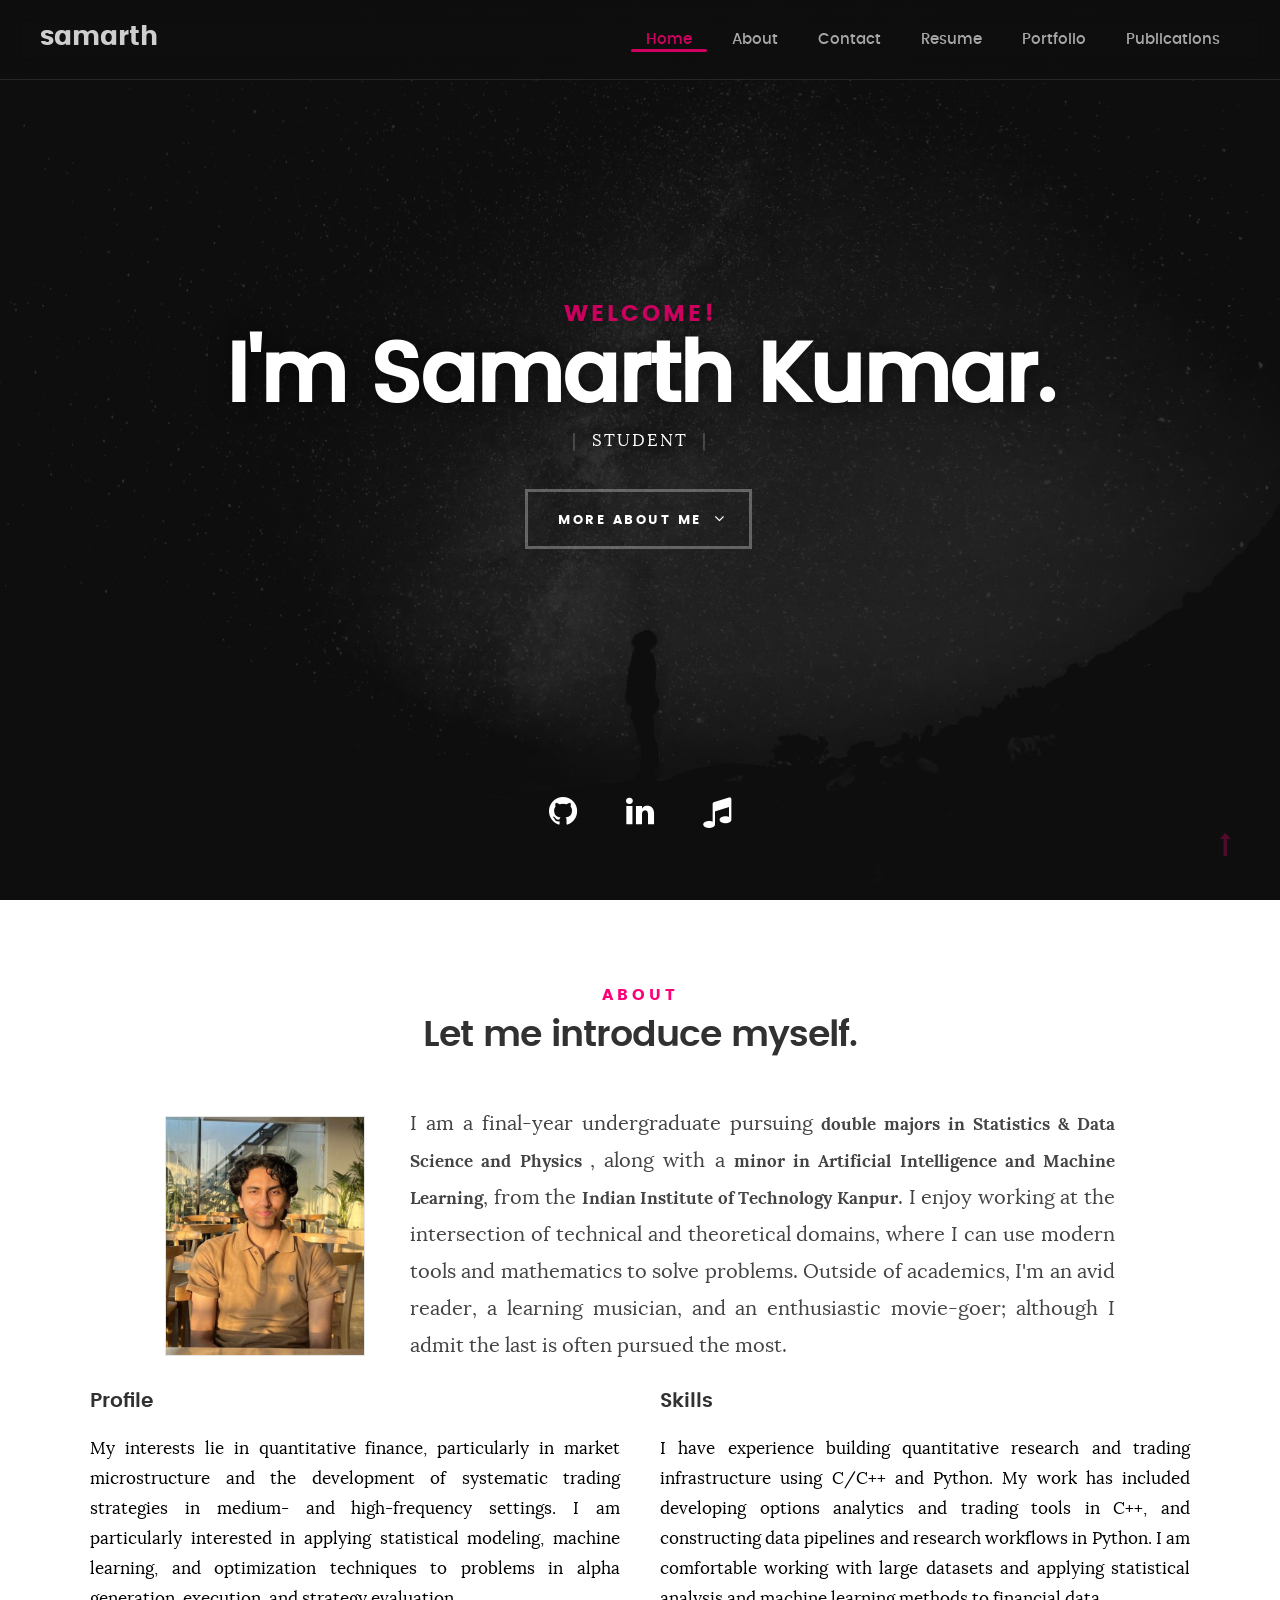
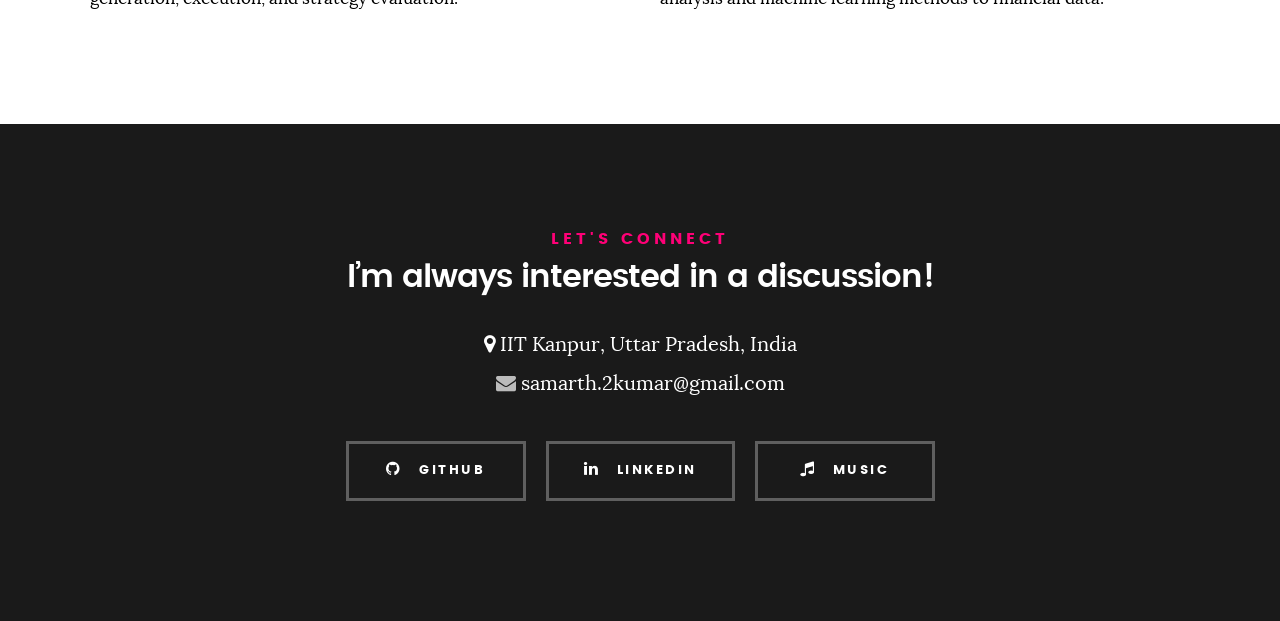
==== commit 2e4de612: "Fixed logo button" ====
--- a/index.html
+++ b/index.html
@@ -40,7 +40,7 @@
 	    <div class="row">
 	        <div class="top-bar">
 	            <div class="logo">
-	                <a href="#intro">Samarth</a>
+	                <a href="#intro" class="smoothscroll">Samarth</a>
 					<!-- SomeEarth -->
 	            </div>		      
 
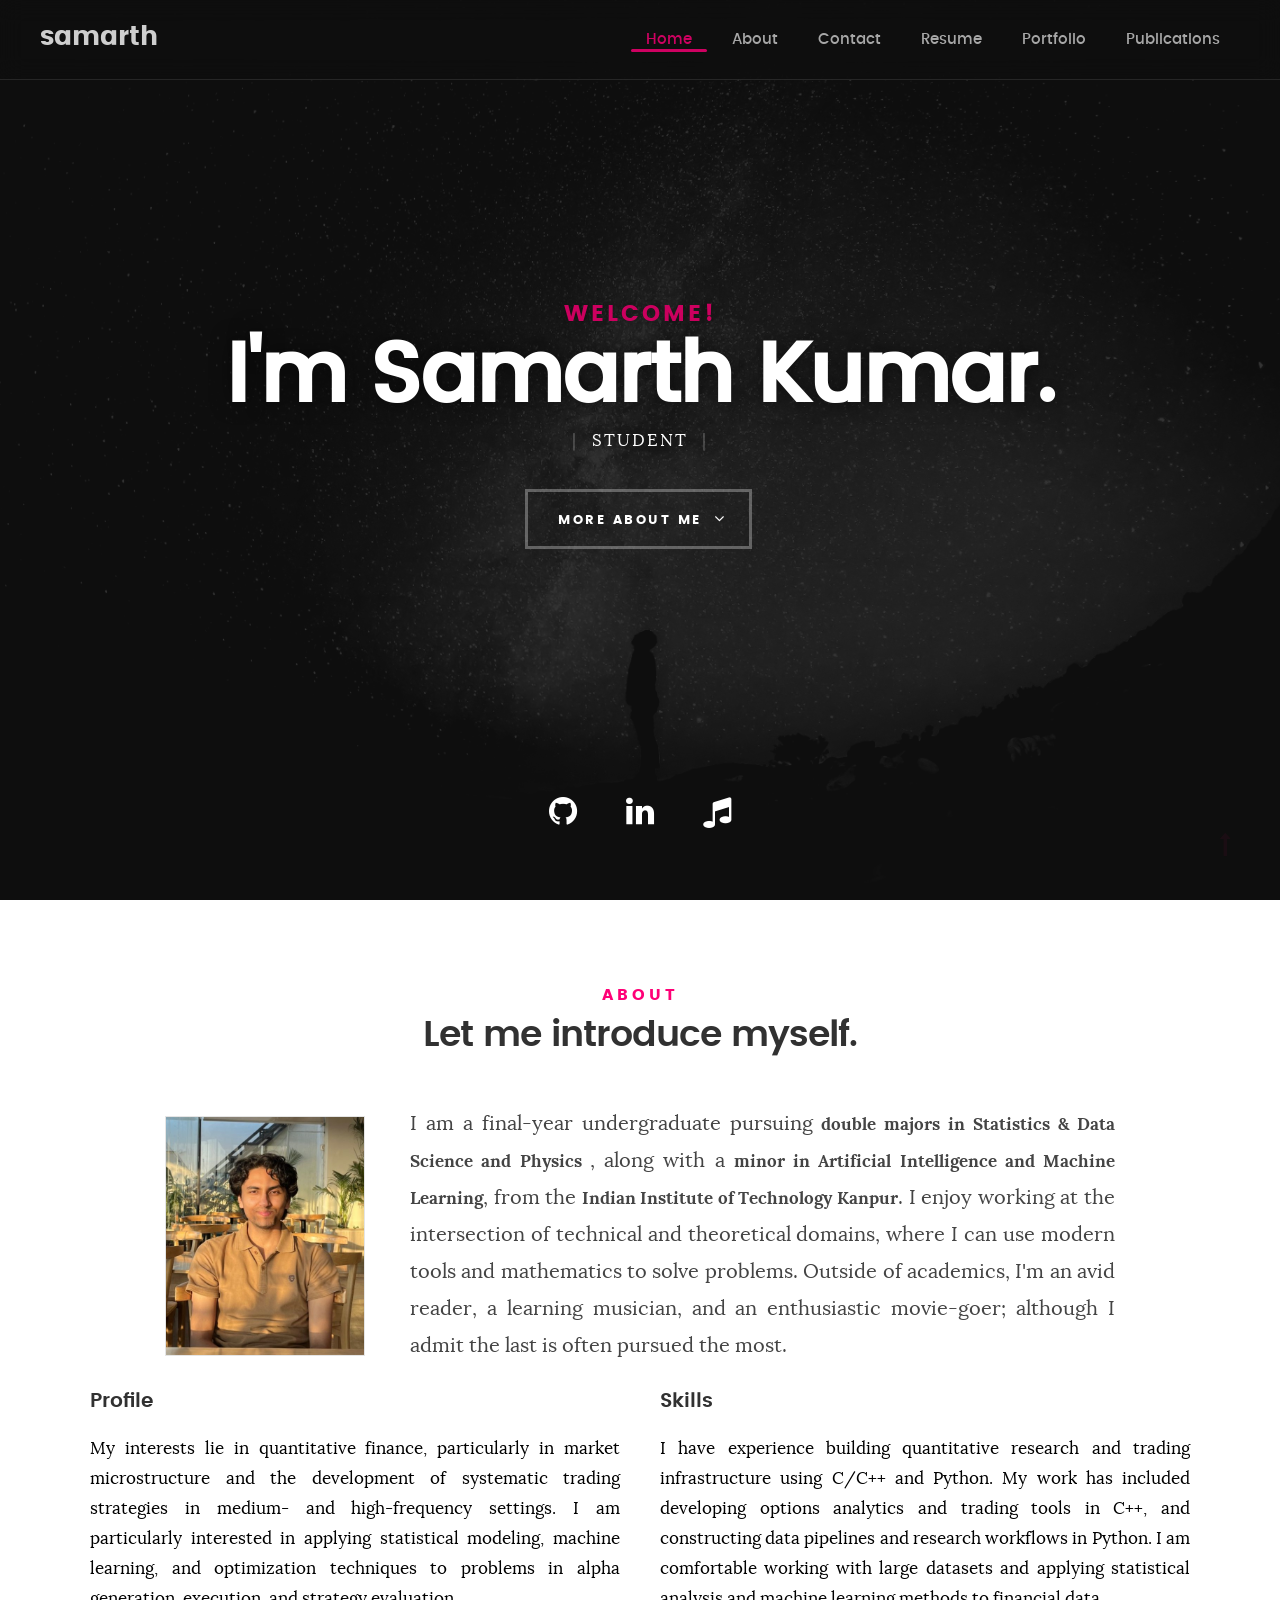
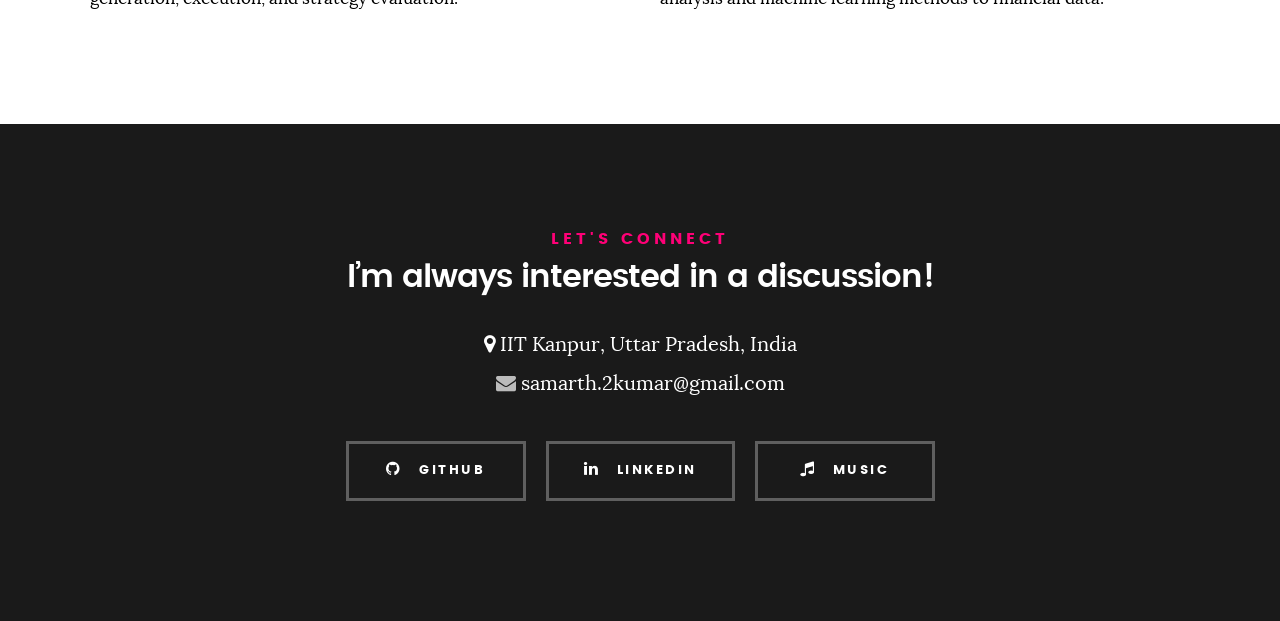
==== commit a26501e1: "Updated website for mobile devices" ====
--- a/index.html
+++ b/index.html
@@ -43,7 +43,25 @@
 	                <a href="#intro" class="smoothscroll">Samarth</a>
 					<!-- SomeEarth -->
 	            </div>		      
-
+				
+				<nav id="main-nav-wrap">
+				    <div class="mobile-nav-trigger">
+				        <span id="current-nav-text">Home</span>
+				        <i class="fa fa-chevron-down"></i>
+				    </div>
+				
+				    <ul class="main-navigation">
+				        <li class="current"><a href="#intro">Home</a></li>
+				        <li><a href="#about">About</a></li>
+				        <li><a href="#contact">Contact</a></li>
+				        <li><a href="#resume">Resume</a></li>
+				        <li><a href="#portfolio">Portfolio</a></li>
+				        <li><a href="#publications">Publications</a></li> 
+				        <div class="nav-indicator"></div>
+				    </ul>
+				</nav>
+
+				<template>
 	            <nav id="main-nav-wrap">
 	                <ul class="main-navigation">
 					    <li class="current"><a href="#intro">Home</a></li>
@@ -55,8 +73,9 @@
 					    <!-- <li><a href="#blog">Blog</a></li> -->
 						<div class="nav-indicator"></div>
 					</ul>
-					
-	            </nav>    		
+	            </nav>   
+				</template>
+
 	        </div> 
 	    </div> 		
 	</header>
@@ -265,7 +284,7 @@
 
 	<div class="section-box">
 	    <span>Work Experience</span>
-	    <small>*: Incoming Quantitative Researcher at OpenFutures</small>
+	    <small>Incoming Quantitative Researcher at OpenFutures</small>
 	</div>
 
     <div class="exp-header">Quantitative Researcher - Intern | Edelweiss Global Markets <span class="date">(May '25 – July '25)</span></div>
--- a/css/main.css
+++ b/css/main.css
@@ -1861,7 +1861,7 @@
 }
 
 .project-list {
-    max-width: 850px;
+    max-width: 1050px;
     margin: 0 auto;
 }
 
@@ -2674,13 +2674,15 @@
     margin: 0 !important;
 }
 
-.main-navigation {
-    display: flex !important;
-    flex-direction: row !important;
-    background: transparent !important;
-    padding: 0 !important;
-    margin: 0 !important;
-    position: relative; /* For the indicator bar */
+@media only screen and (min-width: 769px) {
+    .main-navigation {
+        display: flex !important;
+        flex-direction: row !important;
+        background: transparent !important;
+        padding: 0 !important;
+        margin: 0 !important;
+        position: relative; /* For the indicator bar */
+    }
 }
 
 .nav-indicator {
@@ -2867,7 +2869,7 @@
 
 /* --- DYNAMIC OVERLAY SCROLLBAR --- */
 
-/* Ensures the scrollbar floats over content without pushing it (overlay) */
+Ensures the scrollbar floats over content without pushing it (overlay)
 html {
     overflow-y: overlay; 
 }
@@ -2900,6 +2902,8 @@
 ::-webkit-scrollbar-thumb:hover {
     background-color: #cc005f !important; 
 }
+
+
 
 /* --- JUSTIFIED BLOG SECTION TEXT --- */
 
@@ -3039,4 +3043,234 @@
     font-family: "lora-italic", serif;
     text-transform: none;
     letter-spacing: 0.05rem;
+}
+
+/* Hide mobile trigger on desktop by default */
+.mobile-nav-trigger {
+    display: none;
+}
+
+/* ===================================================================
+ * CONSOLIDATED MOBILE & TABLET OPTIMIZATIONS
+ * ------------------------------------------------------------------- */
+@media only screen and (max-width: 768px) {
+    header {
+        height: 70px !important;
+    }
+
+    header .row {
+        padding: 0 25px !important; /* Increased horizontal spacing */
+    }
+
+	header .top-bar {
+        display: flex !important;
+        justify-content: space-between !important;
+        width: 100% !important;
+        align-items: center;
+    }
+
+    header .logo {
+        display: block !important;
+        margin: 0 !important;
+    }
+
+    header .logo a {
+        font-size: 2.2rem !important;
+    }
+
+    /* DROPDOWN TRIGGER */
+    .mobile-nav-trigger {
+        display: flex ; /* Show only on mobile */
+        align-items: center;
+        gap: 12px;
+        color: #FF0077;
+        font-family: "poppins-bold", sans-serif;
+        font-size: 1.5rem;
+        text-transform: uppercase;
+        letter-spacing: 1.5px;
+        cursor: pointer;
+        padding-right: 10px;
+    }
+
+    /* THE DROPDOWN MENU */
+    .main-navigation {
+        display: none; /* Initially hidden so JS can toggle it */
+        position: absolute;
+        top: 70px;
+        left: 0;
+        width: 100%;
+        background: rgba(10, 10, 10, 0.98) !important;
+        backdrop-filter: blur(15px);
+        flex-direction: column !important; /* Stack items vertically */
+        padding: 20px 0 !important;
+        border-bottom: 1px solid rgba(255, 255, 255, 0.1);
+        z-index: 9999;
+    }
+
+    .main-navigation li {
+        width: 100%;
+        text-align: center;
+        margin: 0 !important;
+    }
+
+    .main-navigation li a {
+        padding: 15px 0 !important;
+        font-size: 1.6rem !important;
+        display: block;
+    }
+
+	.main-navigation.open {
+    display: flex !important;
+    flex-direction: column;
+}
+
+    .nav-indicator { display: none !important; }
+
+    /* --- ABOUT SECTION COMPACT --- */
+    #about { padding: 50px 0 !important; }
+    
+    .about-flex-wrapper {
+        flex-direction: column;
+        align-items: center;
+        gap: 25px !important;
+    }
+
+    .intro-paragraph {
+        font-size: 1.6rem !important;
+        line-height: 1.7 !important;
+        text-align: left !important;
+        padding: 0 20px;
+    }
+
+	/* --- DESKTOP RESUME TABLE HEADERS --- */
+.resume-container th {
+    color: #000000 !important; /* Reverted to black */
+    font-family: "poppins-bold", sans-serif !important;
+    text-transform: uppercase !important;
+    letter-spacing: 1px !important;
+    font-size: 1.3rem !important; 
+    background: #ffffff !important; 
+    border-bottom: 2px solid #ccd9ff !important; 
+}
+
+	/* ===================================================================
+ * RESUME STRICT MOBILE PORTRAIT FIXES
+ * (Only triggers on vertically held phones)
+ * ------------------------------------------------------------------- */
+@media only screen and (max-width: 600px) {
+    
+    /* --- RESUME MOBILE OVERFLOW FIXES --- */
+    .resume-container .section-box,
+    .resume-container .exp-header,
+    .resume-container .header {
+        flex-direction: column !important;
+        align-items: flex-start !important;
+        height: auto !important;
+        white-space: normal !important;
+    }
+
+    .resume-container .section-box small,
+    .resume-container .exp-header .date,
+    .resume-container .header-right {
+        margin-top: 5px !important;
+        text-align: left !important;
+        display: block !important;
+    }
+
+    .resume-container table,
+    .resume-container tbody,
+    .resume-container tr,
+    .resume-container th,
+    .resume-container td {
+        display: block !important;
+        width: 100% !important;
+        box-sizing: border-box !important;
+    }
+
+    .resume-container td {
+        border-top: none !important;
+    }
+    
+    .resume-container * {
+        word-wrap: break-word !important;
+        overflow-wrap: break-word !important;
+    }
+
+    .resume-container {
+        overflow-x: hidden !important;
+        max-width: 100% !important;
+    }
+
+    /* --- ACADEMIC TABLE MOBILE CARD LAYOUT --- */
+    .resume-container table:first-of-type tr:first-child {
+        display: none !important;
+    }
+
+    .resume-container table:first-of-type tr {
+        margin-bottom: 20px !important;
+        border: 2px solid #ccd9ff !important; 
+        border-radius: 6px;
+        display: block;
+        background: #ffffff;
+    }
+
+    .resume-container table:first-of-type td {
+        position: relative !important;
+        padding: 30px 12px 10px 12px !important; 
+        border-bottom: 1px solid #e0e0e0 !important;
+        border-left: none !important;
+        border-right: none !important;
+    }
+
+    .resume-container table:first-of-type td:last-child {
+        border-bottom: none !important;
+    }
+
+    .resume-container table:first-of-type td::before {
+        position: absolute;
+        top: 8px;
+        left: 12px;
+        font-size: 1.1rem;
+        font-family: "poppins-bold", sans-serif;
+        color: #000000; 
+        text-transform: uppercase;
+        letter-spacing: 1px;
+    }
+
+    .resume-container table:first-of-type td:nth-of-type(1)::before { content: "Year"; }
+    .resume-container table:first-of-type td:nth-of-type(2)::before { content: "Degree / Certificate"; }
+    .resume-container table:first-of-type td:nth-of-type(3)::before { content: "Institute"; }
+    .resume-container table:first-of-type td:nth-of-type(4)::before { content: "CPI / %"; }
+}
+
+/* --- PORTFOLIO & PUBLICATION MOBILE TYPOGRAPHY --- */
+    #portfolio .project-desc,
+    #publications .project-desc,
+    #publications .project-author {
+        text-align: left !important;
+        text-justify: auto !important; 
+        padding-right: 15px; 
+        font-size: 1.55rem !important; /* Reduces the font size to be more mobile-friendly */
+        line-height: 1.6 !important; /* Tightens the vertical space between lines */
+        letter-spacing: -0.2px !important; /* Pulls the letters slightly closer together */
+        margin-bottom: 20px !important; /* Adds a bit of space below the paragraph so sections don't blend */
+    }
+	
+	/* --- ABOUT SECTION MOBILE TYPOGRAPHY FIX --- */
+    #about .intro-paragraph,
+    #about .about-content p {
+        text-align: justify !important;      /* Removes the blocky "brick" look */
+        text-justify: auto !important; 
+        font-size: 1.55rem !important;    /* Scales down to mobile-friendly reading size */
+        line-height: 1.6 !important;      /* Optimal vertical breathing room */
+        letter-spacing: -0.2px !important; 
+        padding: 0 15px !important;       /* Keeps text from hugging the screen edges */
+    }
+
+    /* Give the Profile and Skills headings better spacing from the text */
+    #about .about-content h3 {
+        margin-top: 35px !important;
+        margin-bottom: 15px !important;
+    }
+
 }
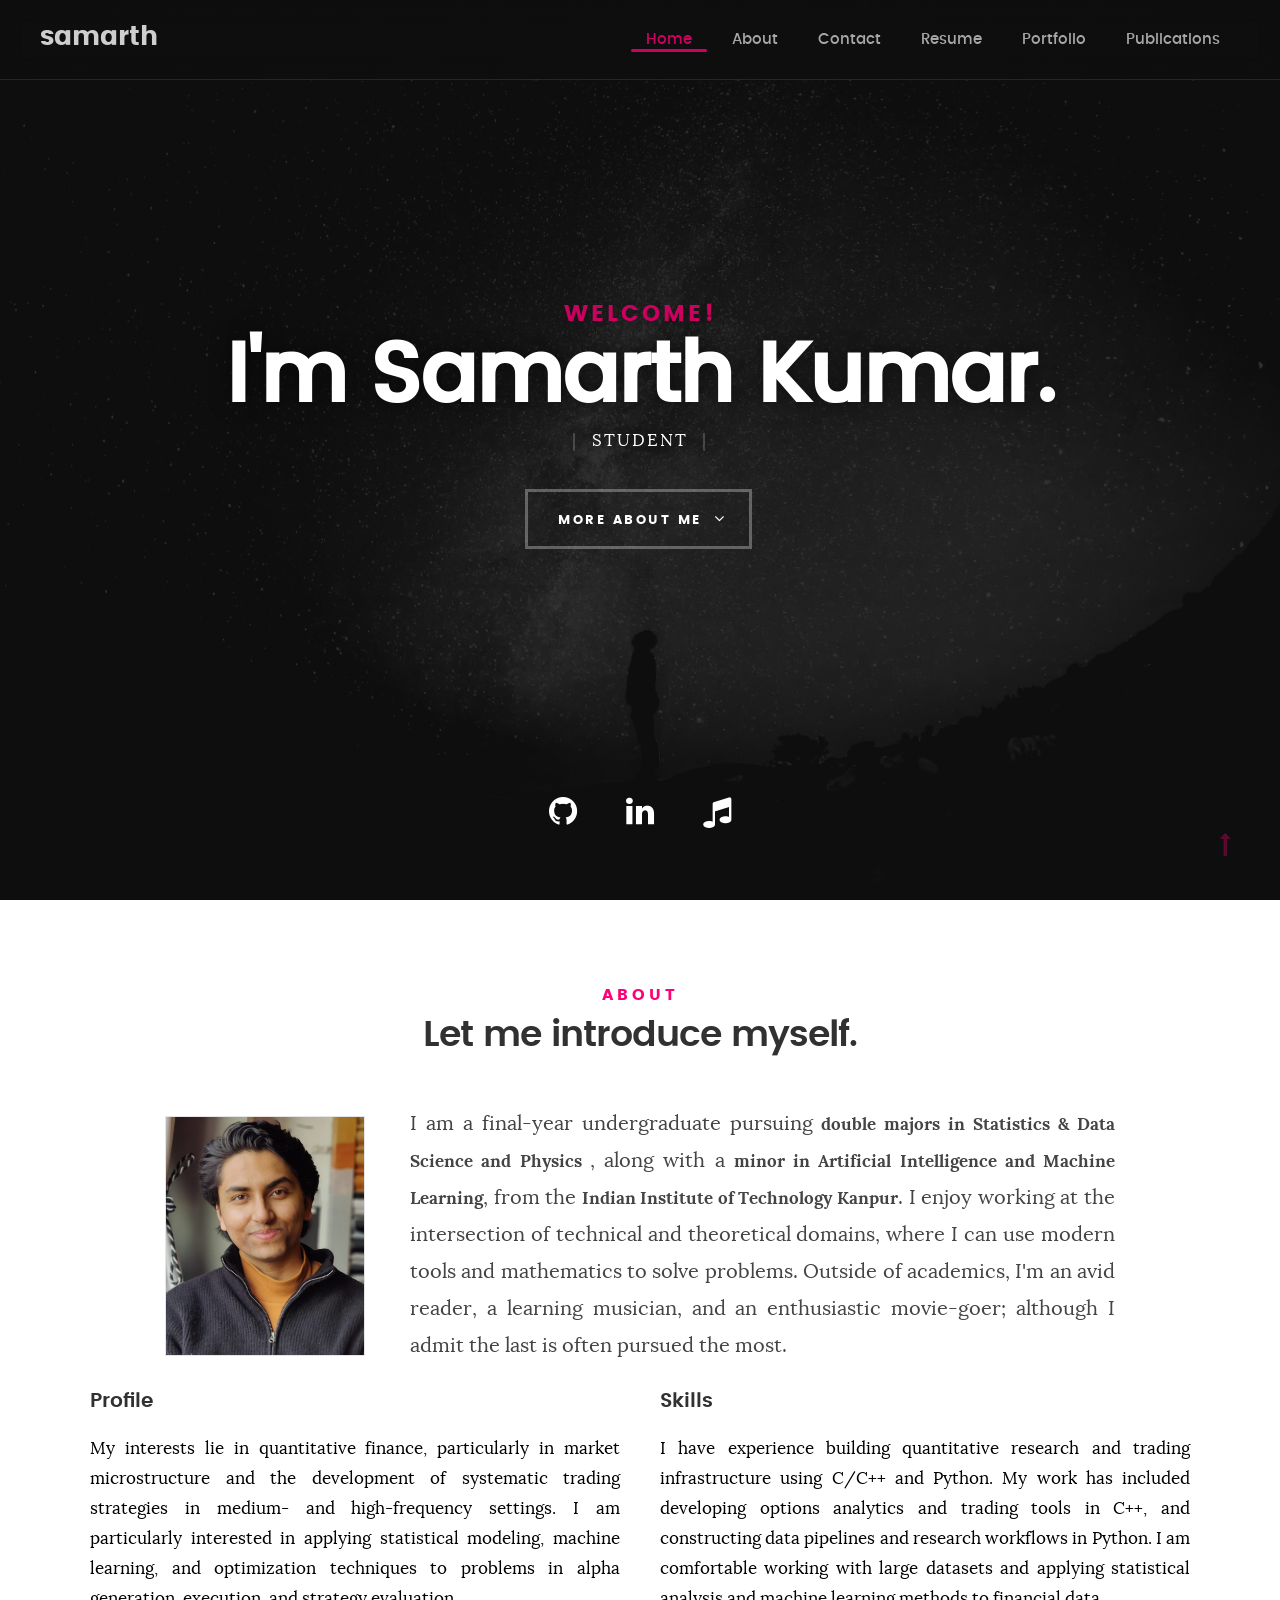
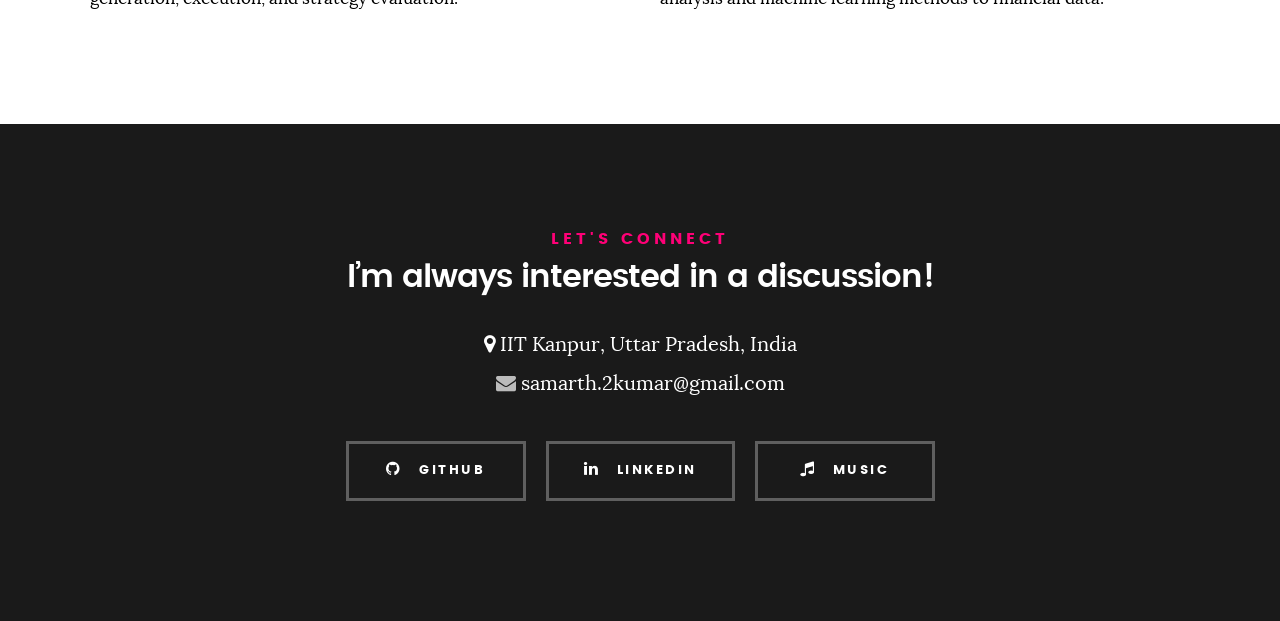
==== commit 1b4f9704: "Updated Photo" ====
--- a/index.html
+++ b/index.html
@@ -132,7 +132,7 @@
    			<div class="about-flex-wrapper">
             
             	<div class="about-image">
-            	   <img src="images/other_pic.jpeg" alt="Samarth Kumar">
+            	   <img src="images/other_pic.jpg" alt="Samarth Kumar">
             	</div>
 
    					<!-- <img src="images/other_pic.jpeg" alt="Profile Picture"> -->
--- a/css/main.css
+++ b/css/main.css
@@ -3273,4 +3273,31 @@
         margin-bottom: 15px !important;
     }
 
+}
+
+/* ===================================================================
+ * HEAVY-DUTY IOS BACKGROUND IMAGE FIX
+ * ------------------------------------------------------------------- */
+/* This @supports rule specifically targets iOS devices (iPhones/iPads) */
+@supports (-webkit-touch-callout: none) {
+    #intro {
+        background-attachment: scroll !important;
+        background-position: center center !important;
+        background-size: cover !important;
+    }
+}
+
+/* ===================================================================
+ * FULL SCREEN HOME FIX (IPAD & MOBILE) - ADVANCED
+ * ------------------------------------------------------------------- */
+@media only screen and (max-width: 1024px) {
+    #intro, body.home-active #intro {
+        /* Fallback for older browsers */
+        min-height: 100vh !important;
+        height: 100vh !important; 
+        
+        /* Modern fix for dynamic toolbars (Brave, Chrome, Safari on iOS) */
+        min-height: 100dvh !important;
+        height: 100dvh !important;
+    }
 }
